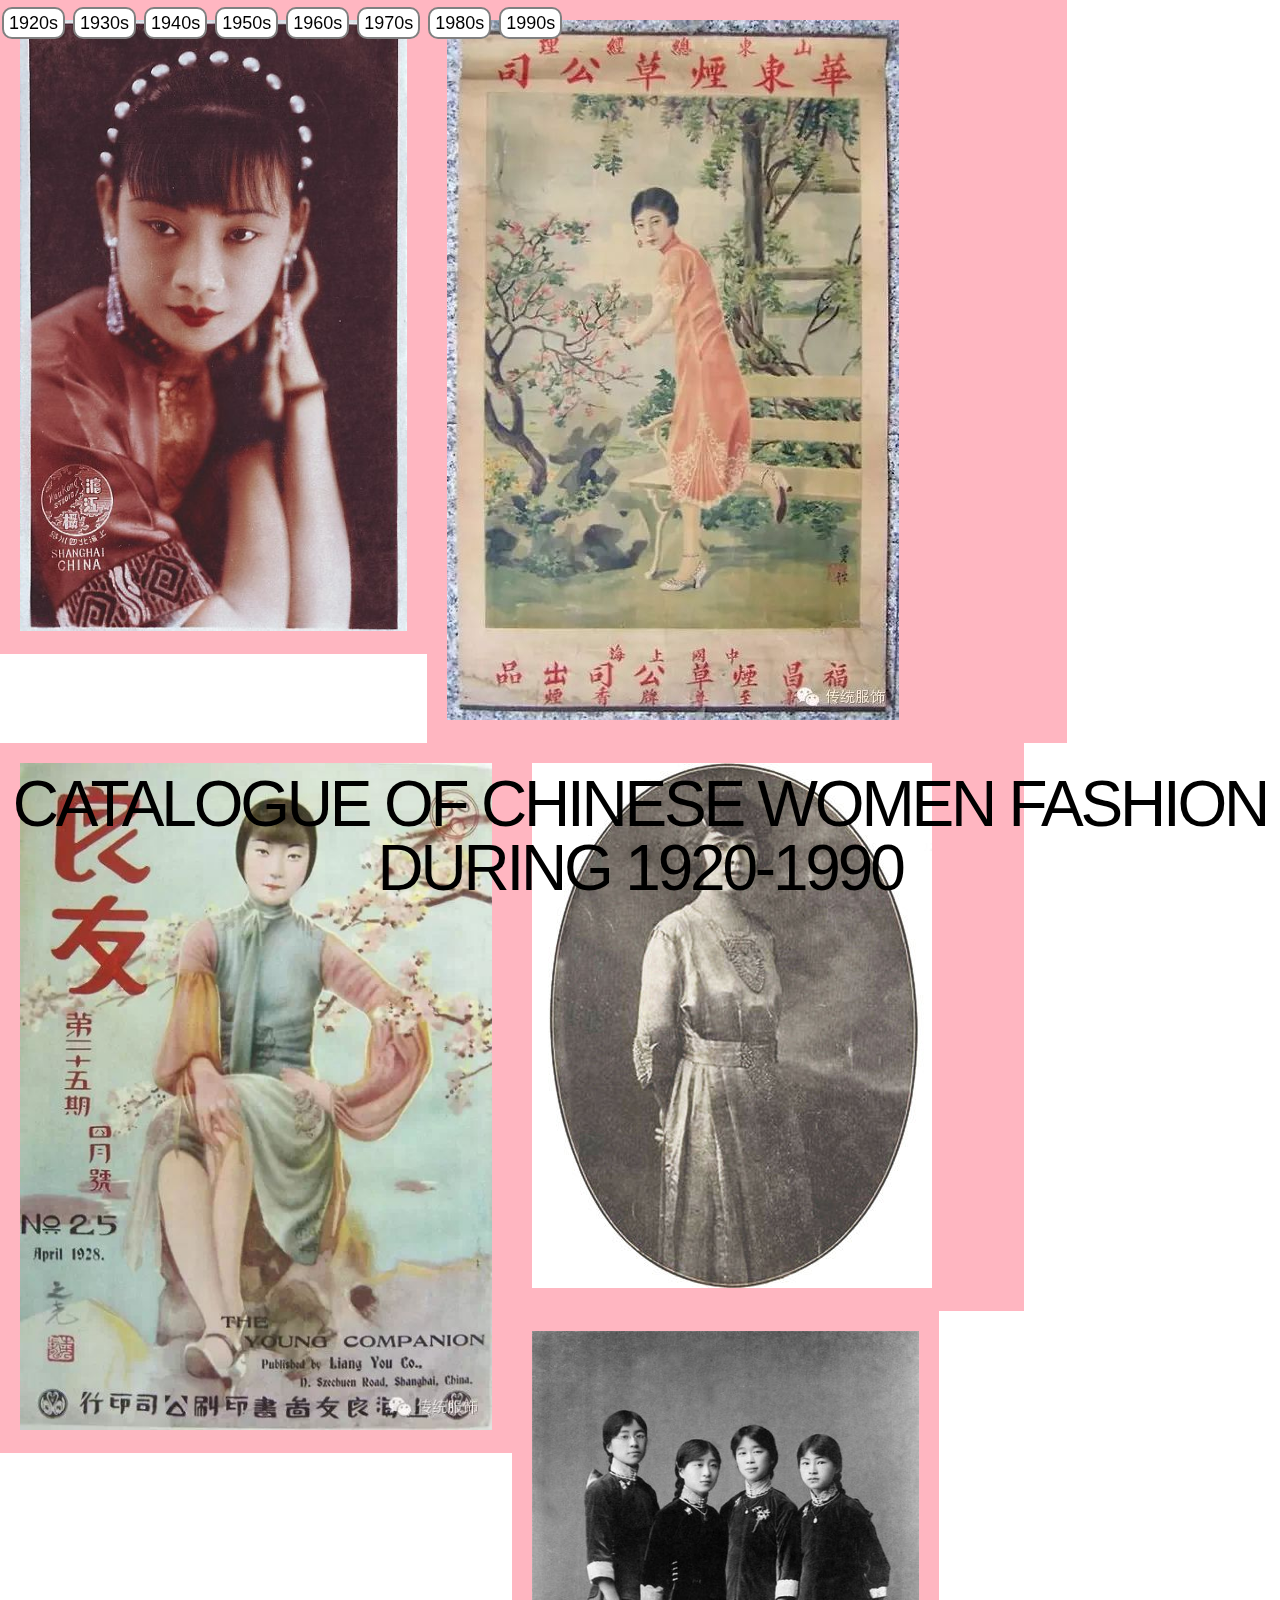
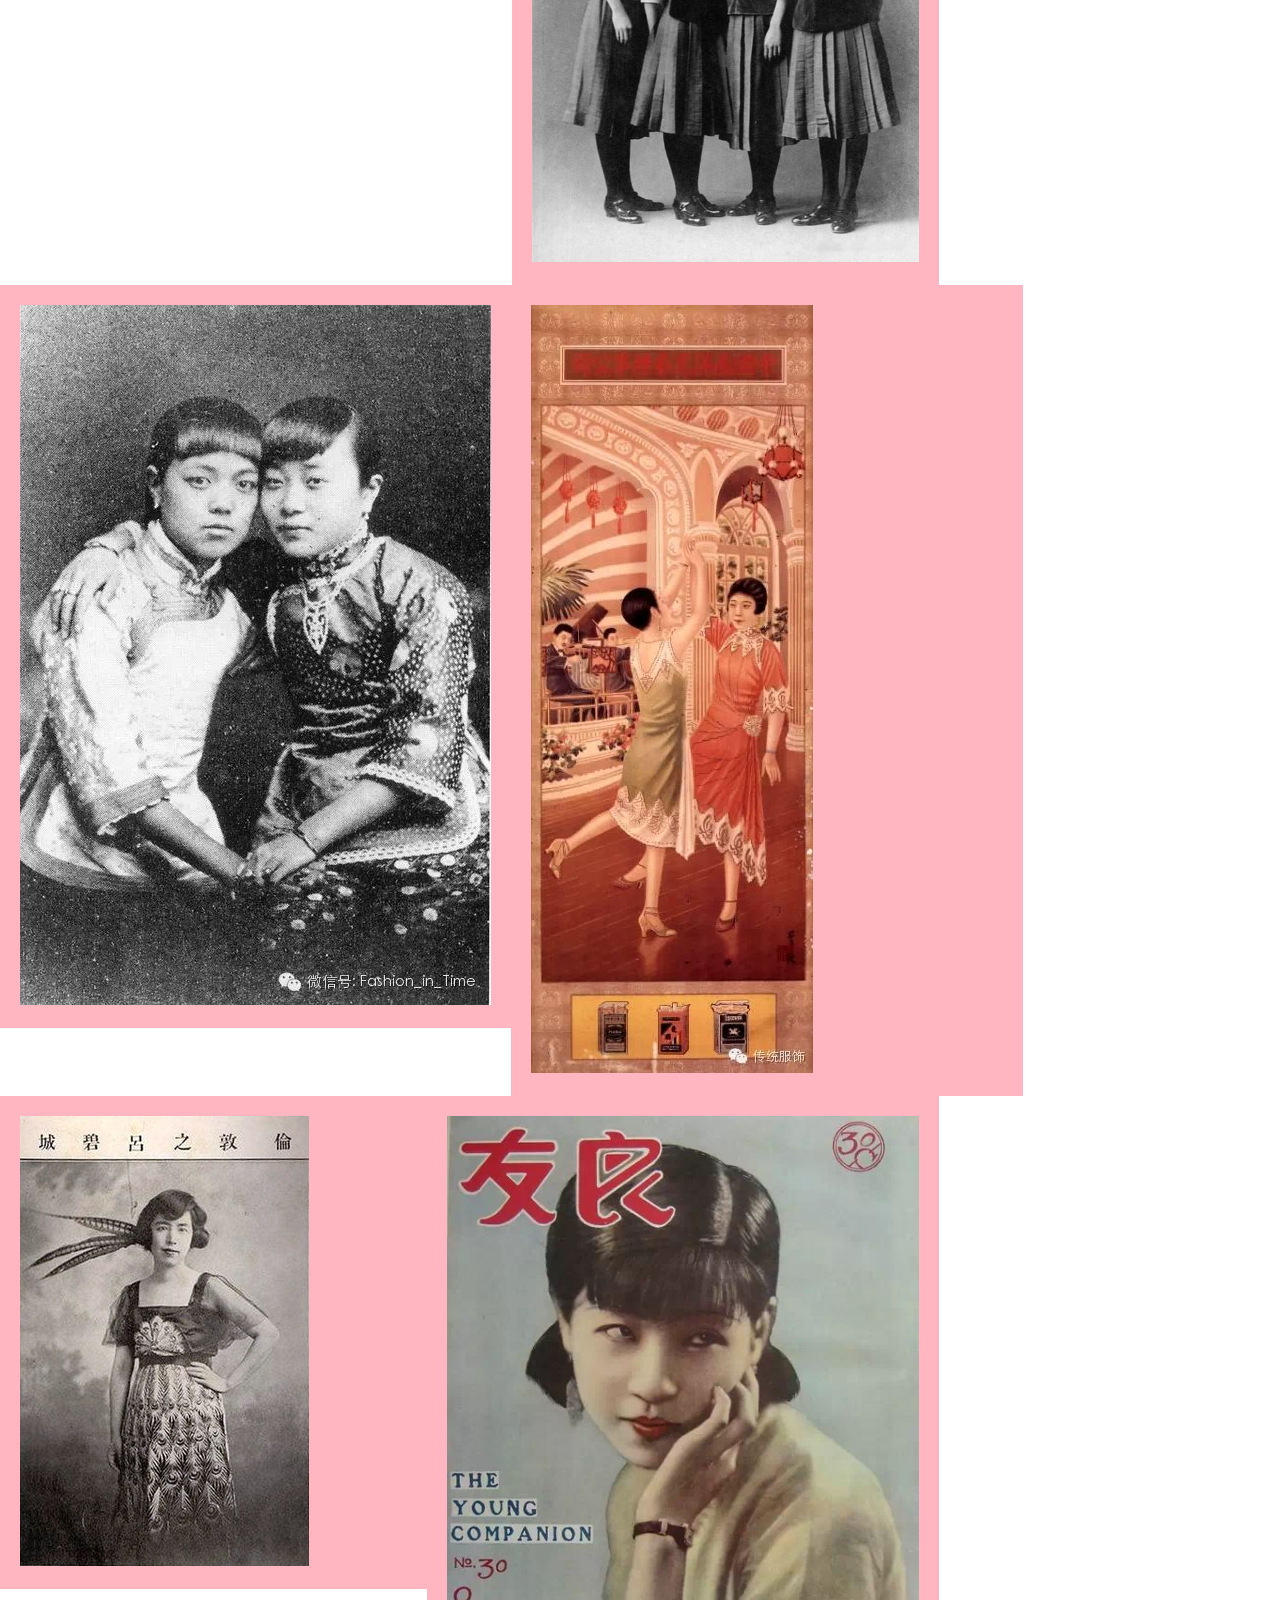
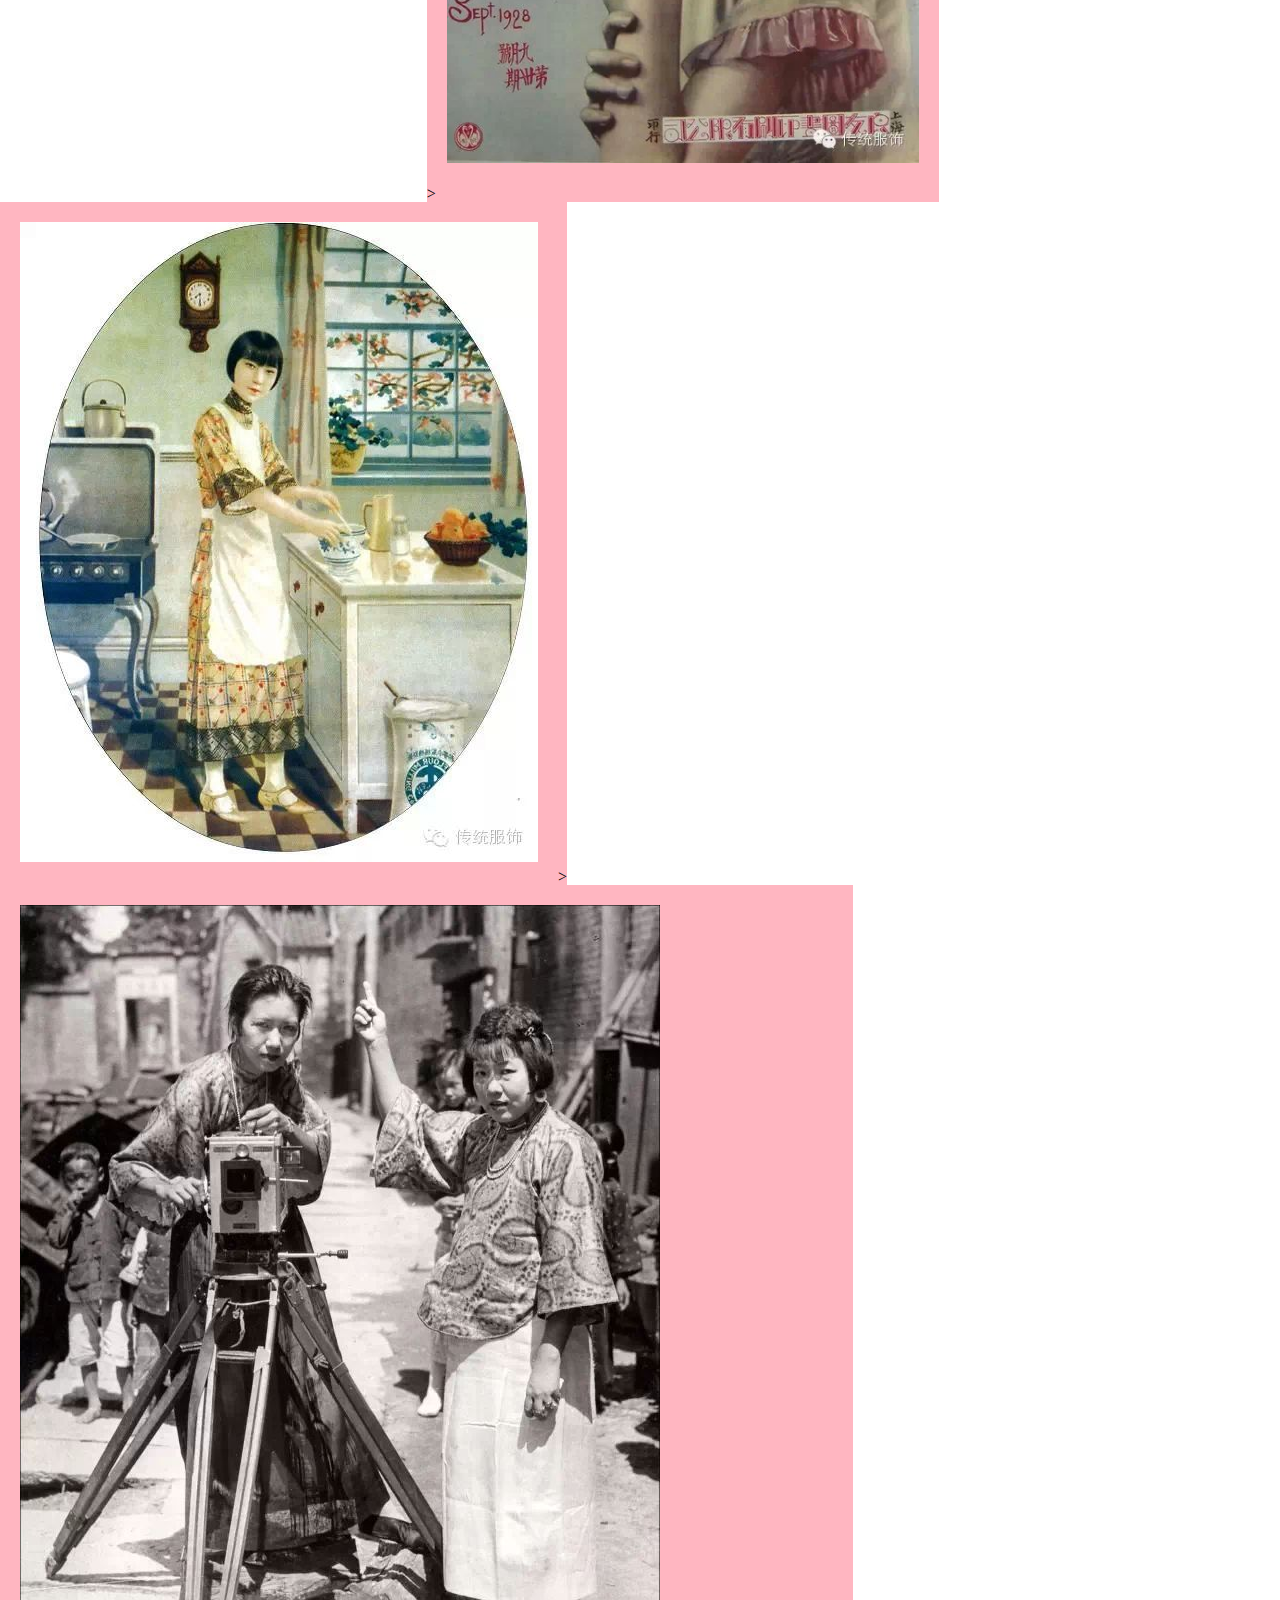
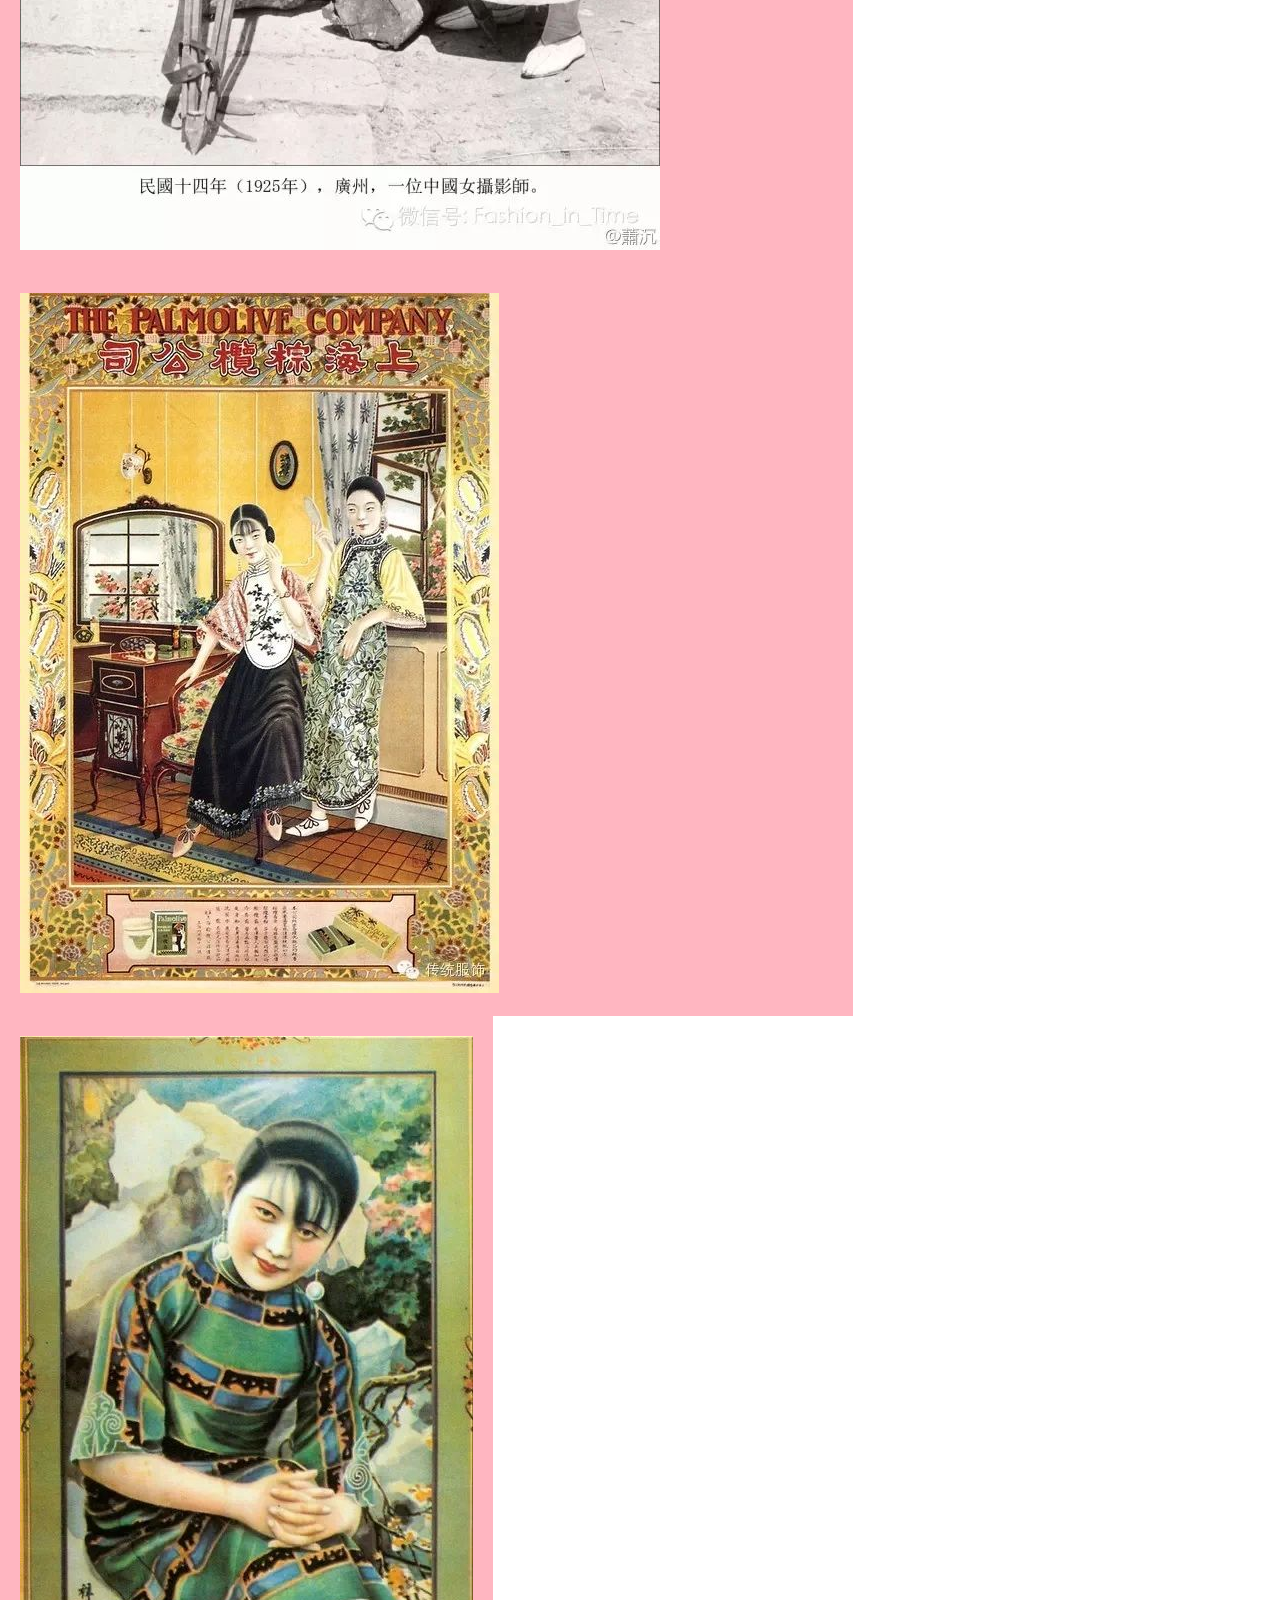
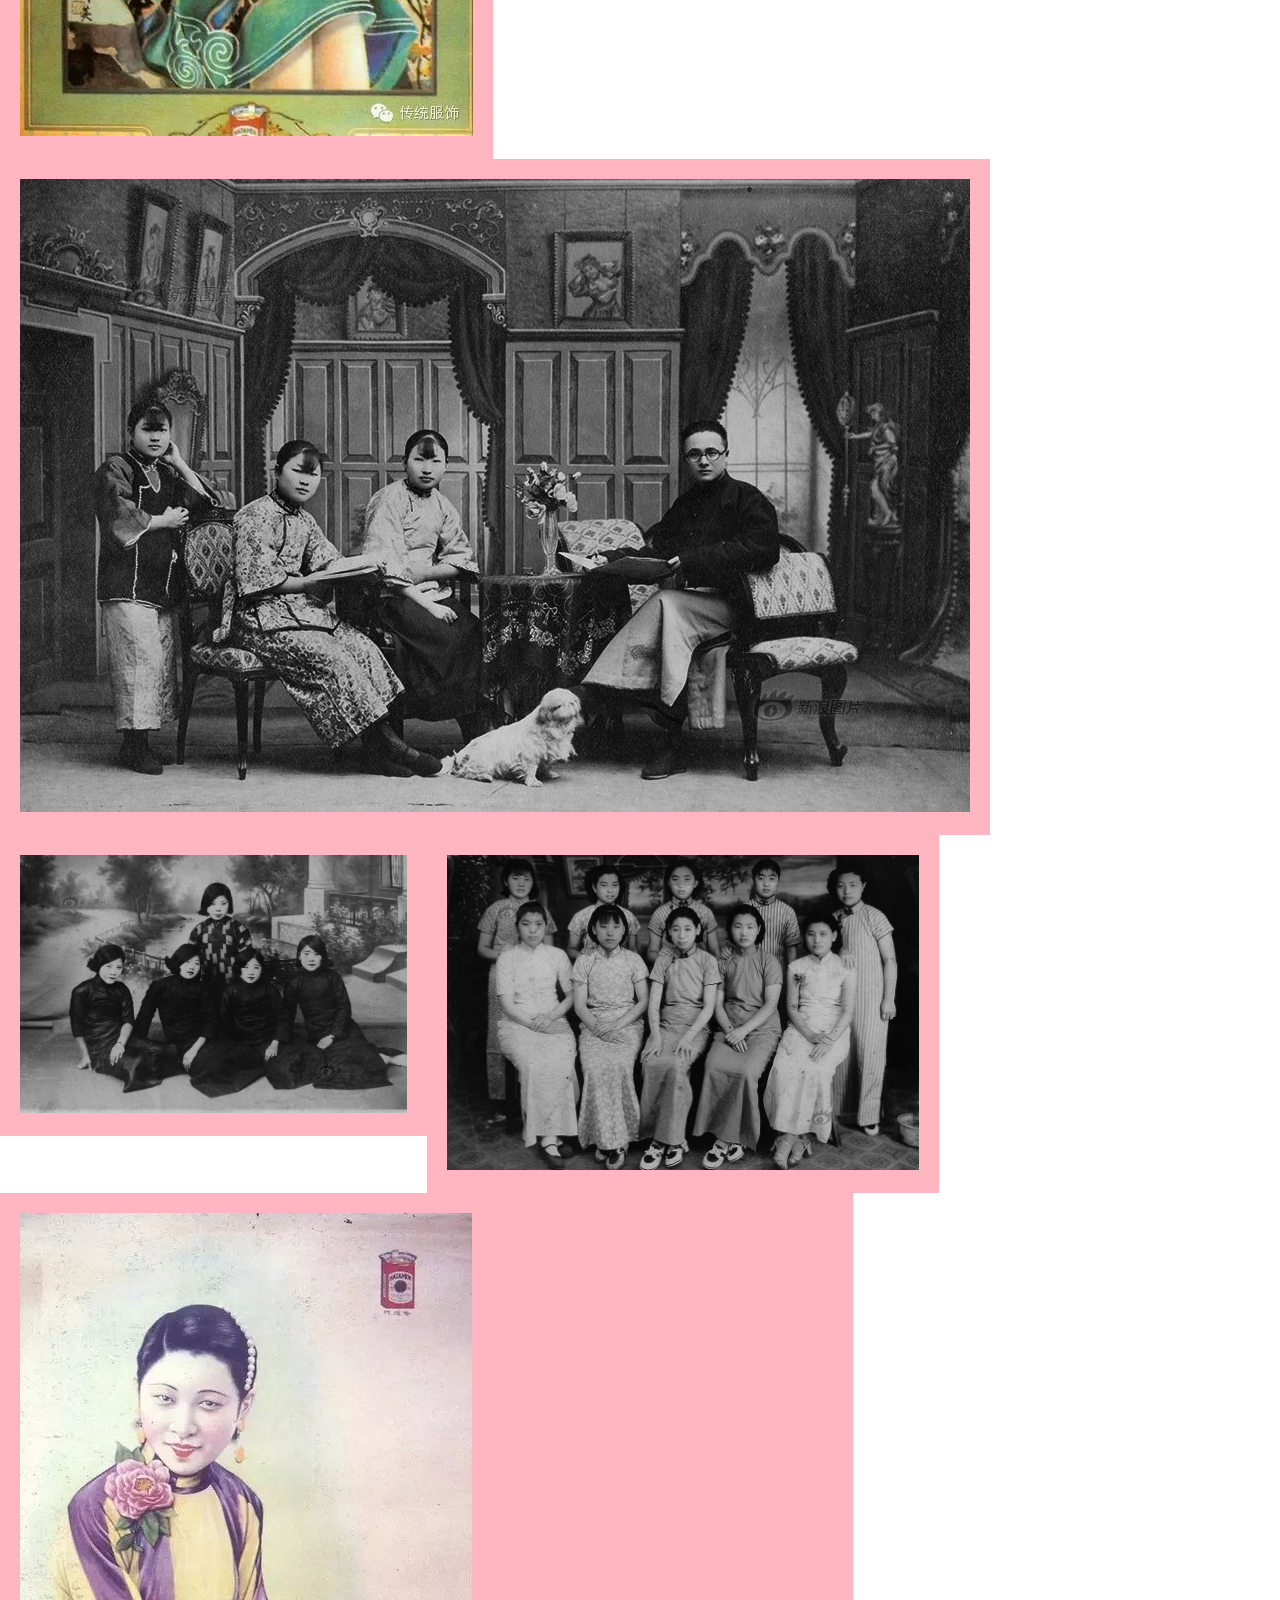
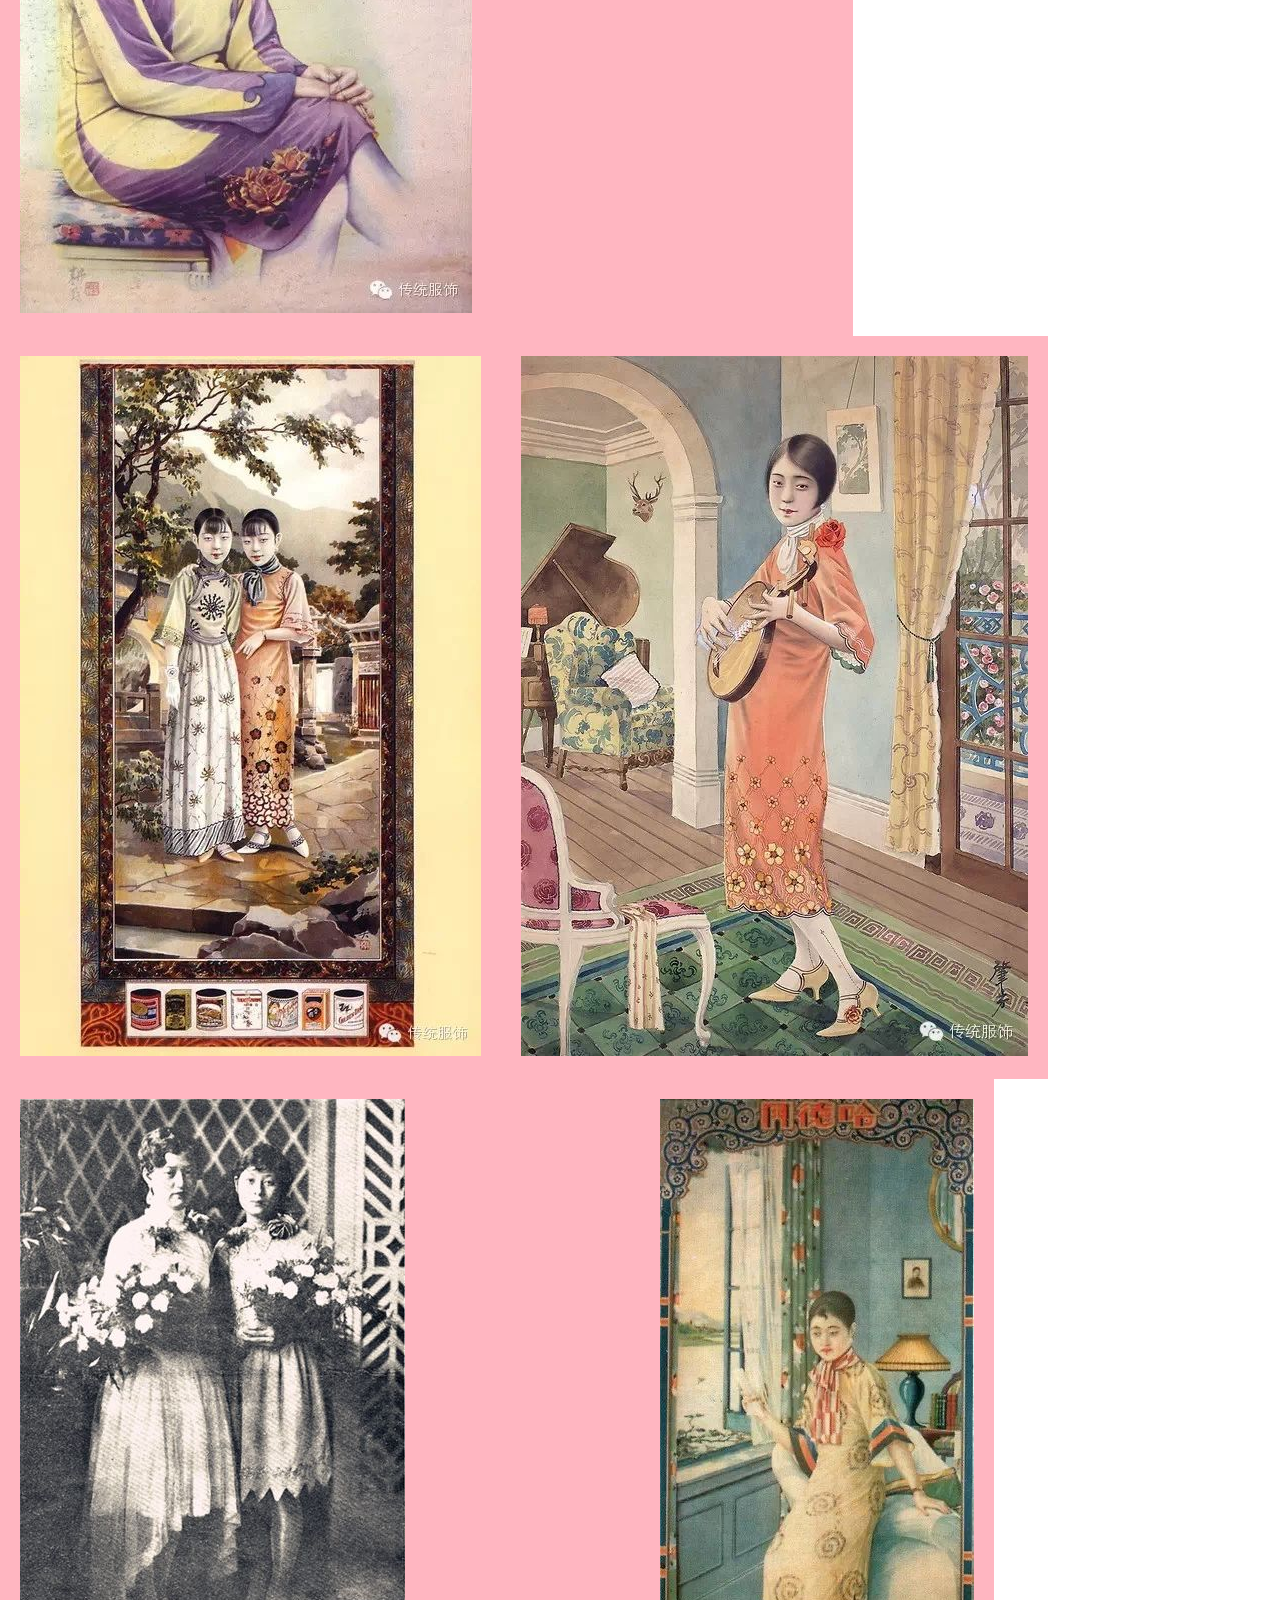
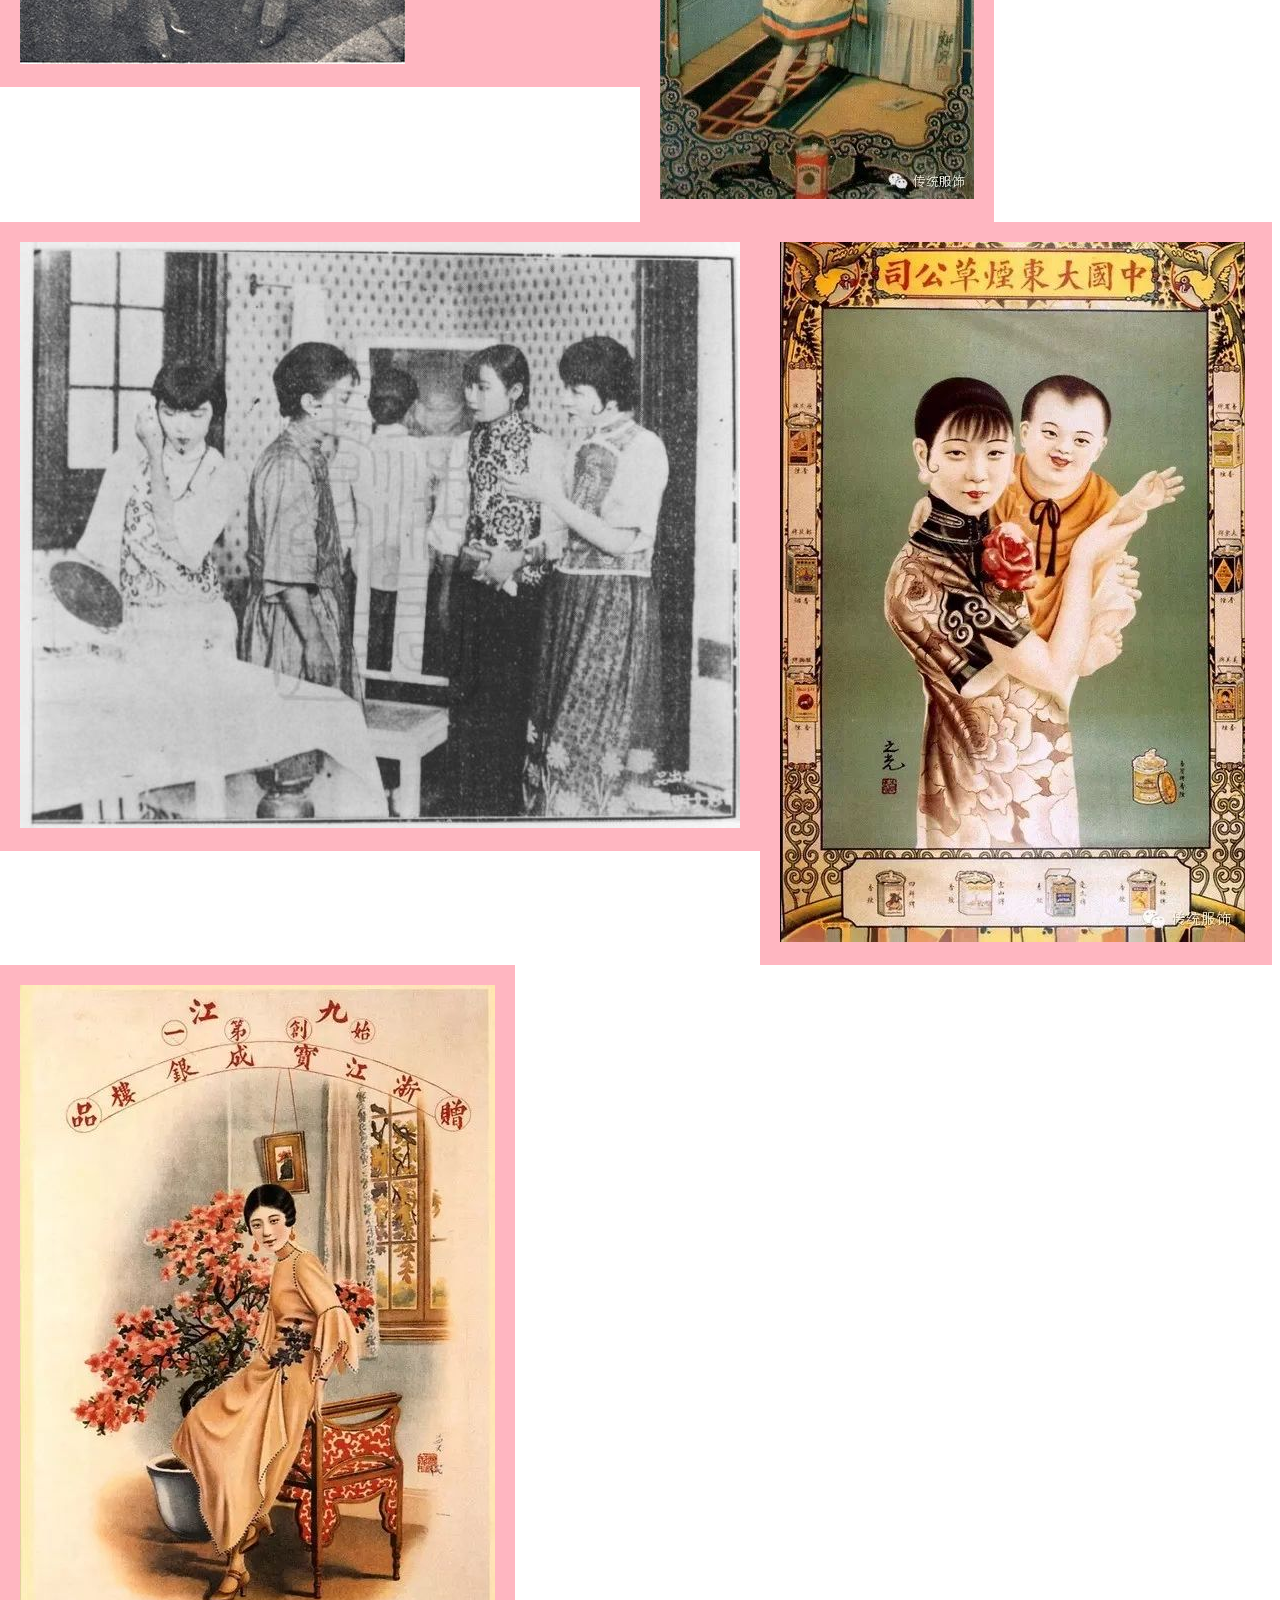
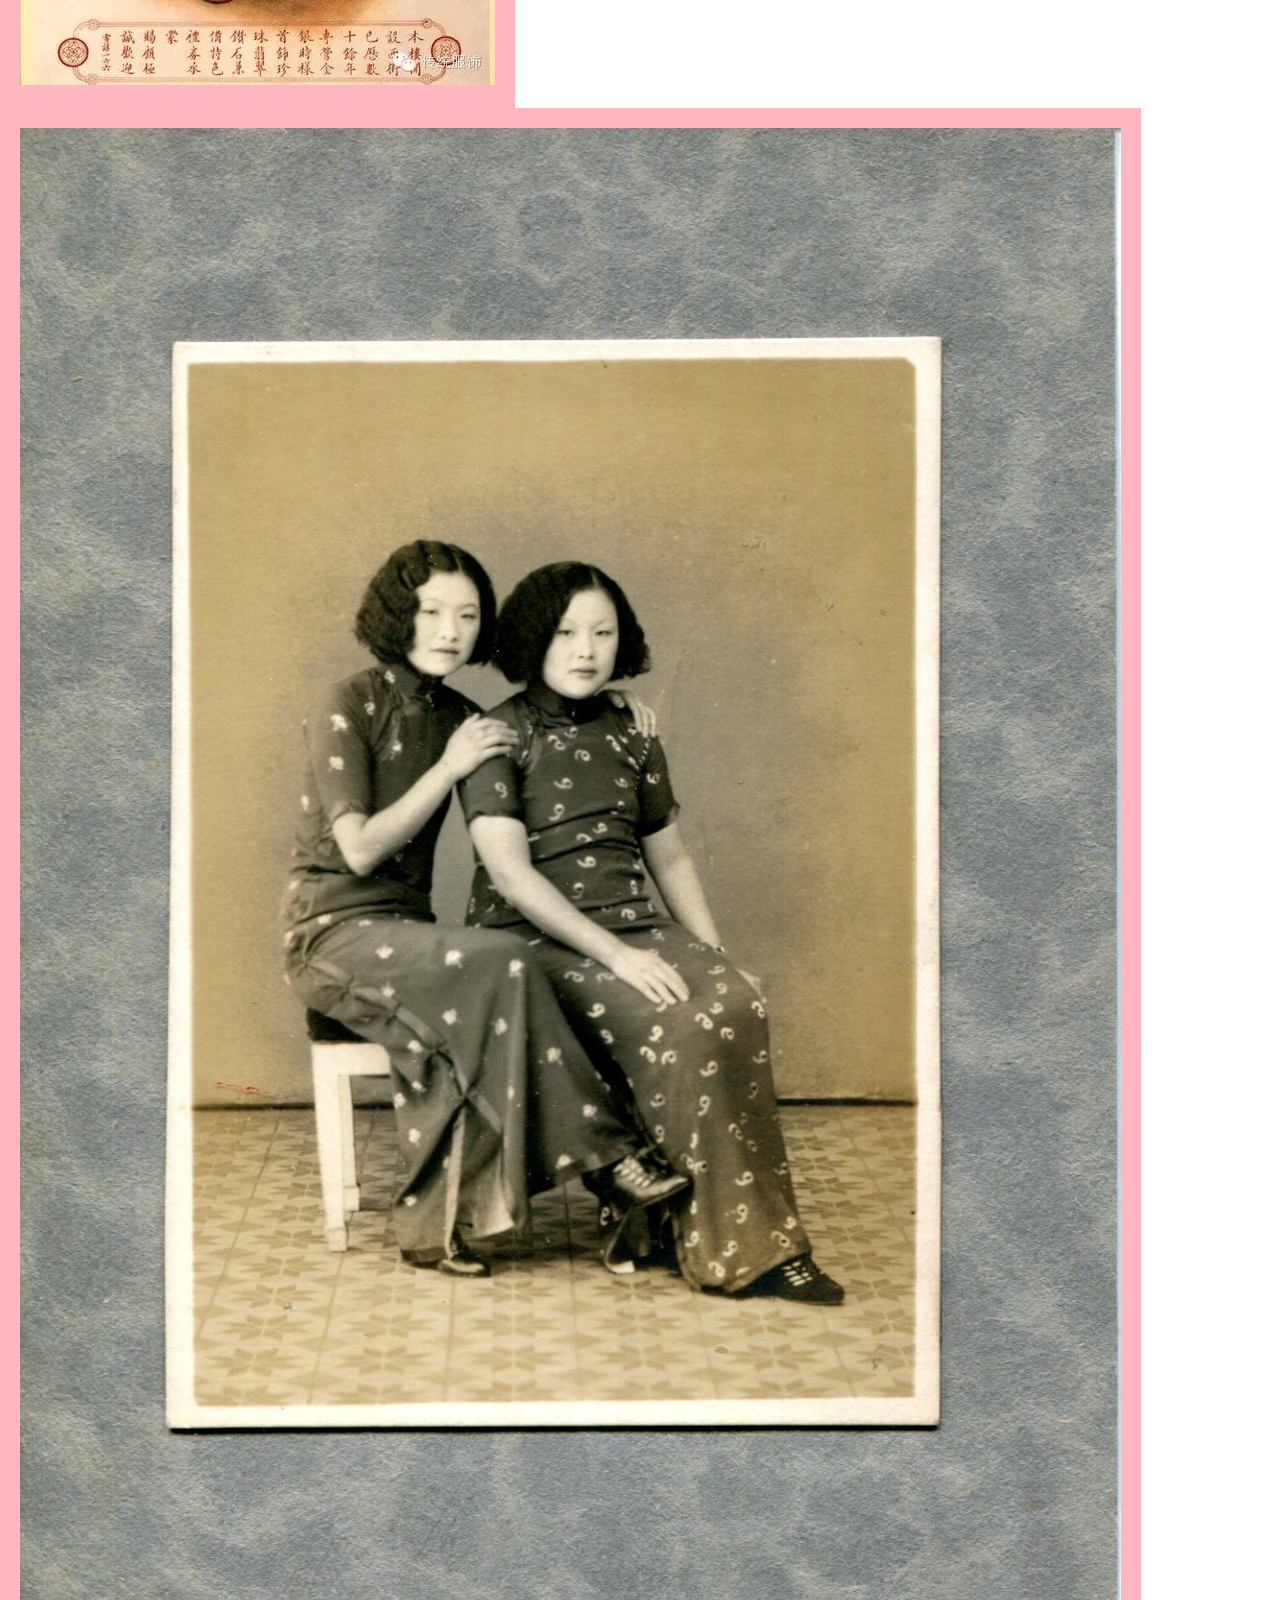
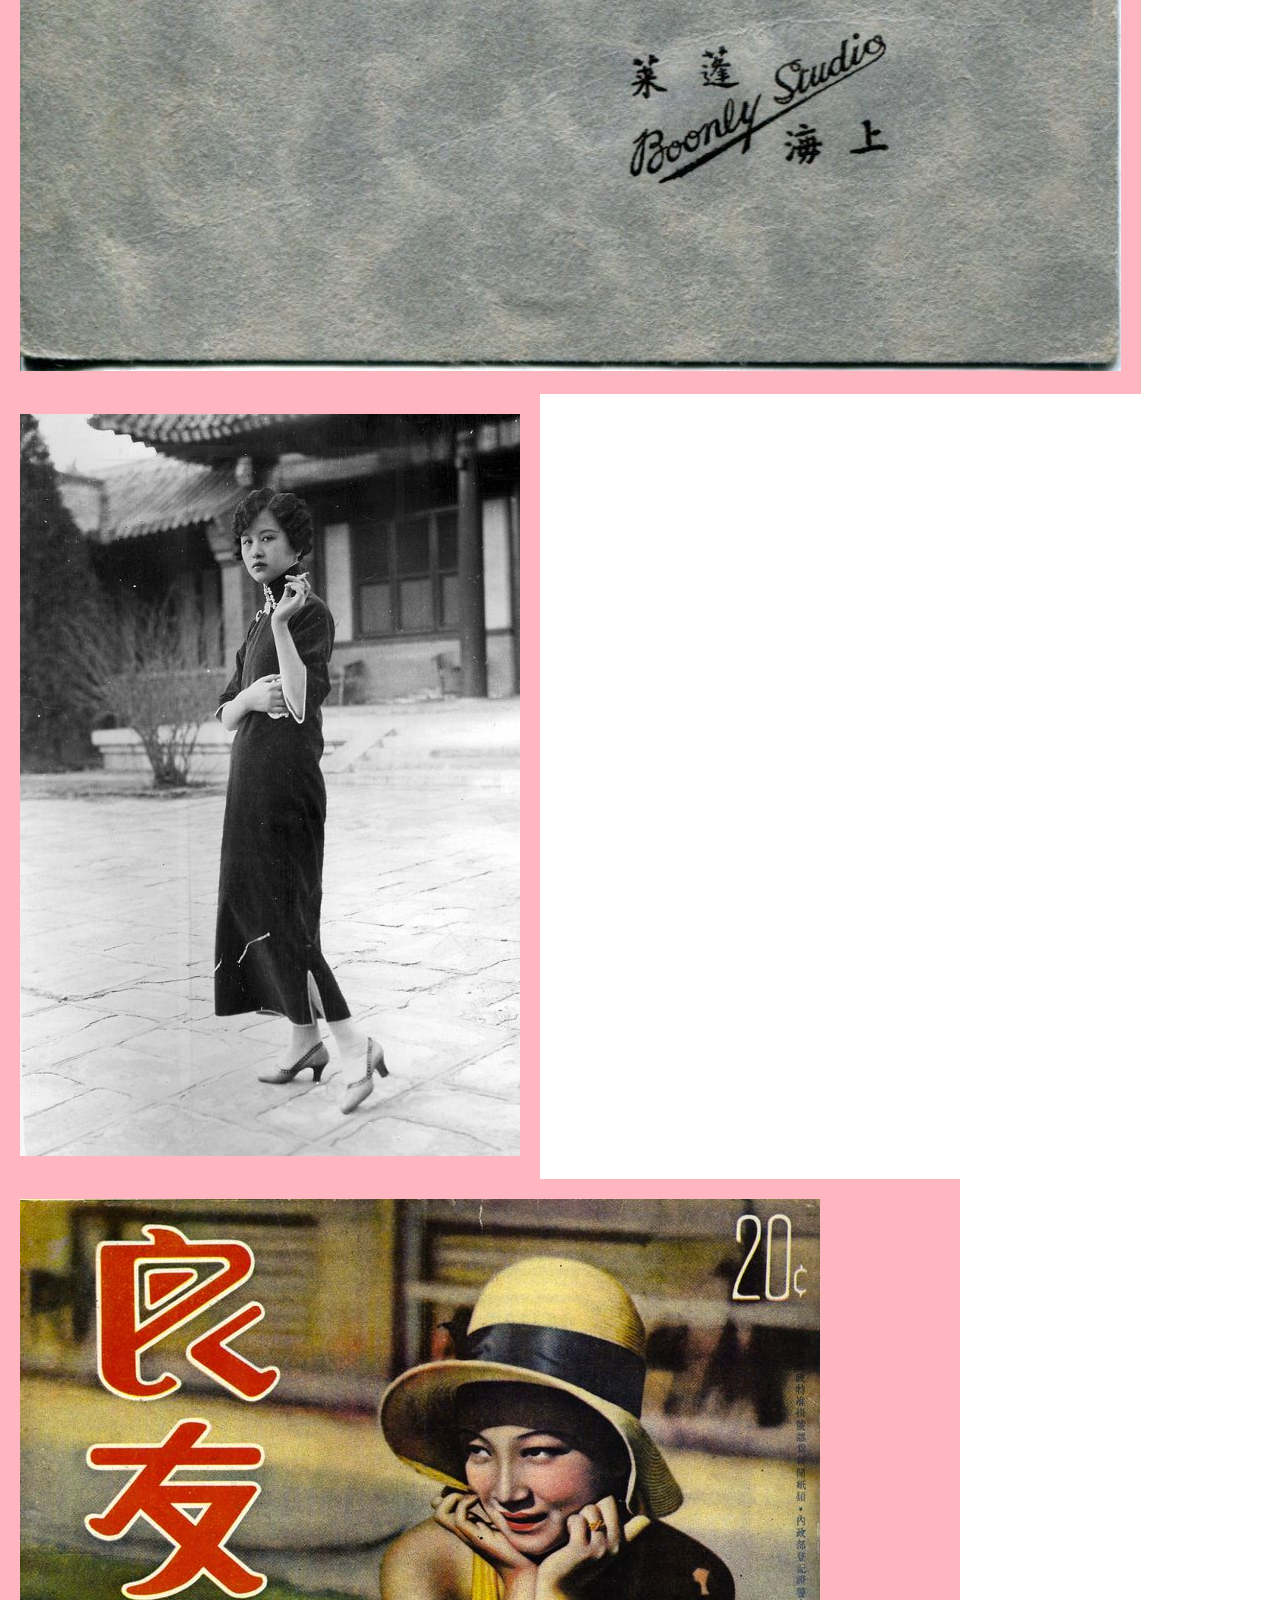
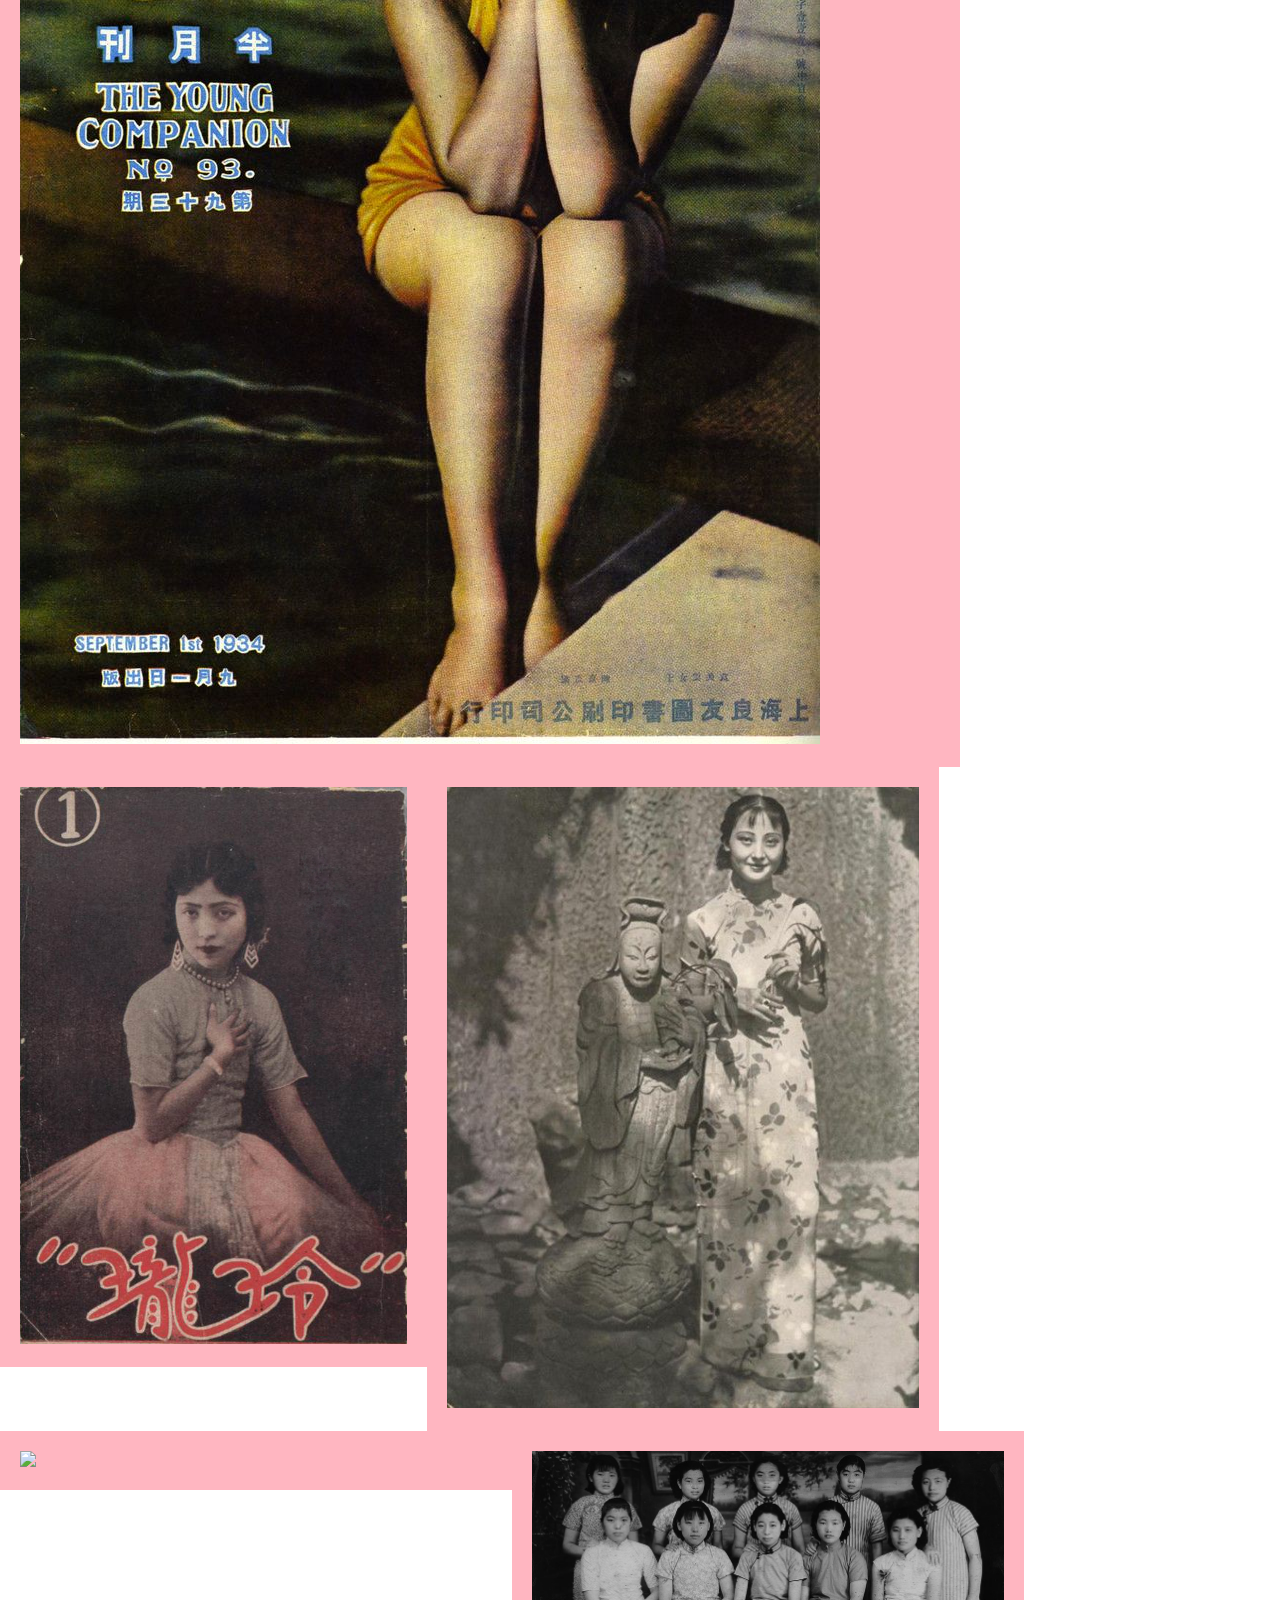
==== 7_Archive/index.html @ c1fa1e48 "upload" ====
<!DOCTYPE html>
<html>
  <head>
    <meta charset="utf-8">
    <title>Title</title>
    <link rel="stylesheet" href="assets/css/main.css">
    <link rel="stylesheet" href="assets/css/grid.css">
    <link rel="stylesheet" href="assets/css/reset.css">
    <script src="assets/js/jquery-3.2.0.min.js" charset="utf-8"></script>
    <script src="assets/js/main.js" charset="utf-8"></script>
  </head>
  <body>


    <!-- Start here -->

    <div class="header">
      CATALOGUE OF CHINESE WOMEN FASHION DURING 1920-1990
    </div>

  <!-- START OF NAVIGATION -->
  <div class="nav">
    <!-- EACH BUTTON IS A SPAN WRAPPED IN .button and b-TAG -->
   <span class="button b-y1920s">1920s</span>
   <span class="button b-y1930s">1930s</span>
   <span class="button b-1940s">1940s</span>
   <span class="button b-y1950s">1950s</span>
   <span class="button b-y1960s">1960s</span>
   <span class="button b-y1970s">1970s</span>
   <span class="button b-y1980s">1980s</span>
   <span class="button b-y1990s">1990s</span>
  </div>
  <!-- END OF NAVIGATION -->

  <!-- START OF MAIN ROW -->
    <div class="main row">
  <!-- EACH col col  IS WRAPPED IN .col item .col .col1ofWIDTH .tag from NAVIGATION -->
  <!-- IMAGES SHOULD POINT TO YOUR ASSETS/IMAGES -->

  <div class="col item col col1of3 y1920s">
    <img src="assets/images/1920_2.jpg">
  </div>

  <div class="col item col col1of2 y1920s">
      <img src="assets/images/1920_3.jpg"> <br>
  </div>

  <div class="col item col col2of5 ">
  <img src="assets/images/1920_4.jpg"> <br>
  </div>

  <div class="col item col col2of5 ">
    <img src="assets/images/1920_5.jpg">
  </div>

  <div class="col item col col1of3 building  brick grid window">
    <img src="assets/images/1920_6.jpg">
  </div>

  <div class="col item col  object plan photograh">
    <img src="assets/images/1920_7.jpg">
  </div>

  <div class="col item col col2of5">
    <img src="assets/images/1920_8.jpg">
  </div>

  <div class="col item col col1of3 photograph brick red blue  ">
    <img src="assets/images/1920_9.jpg">
  </div>

  <div class="col item col col2of5 window blue photograph  object yellow">
    <img src="assets/images/1920_10.jpg">>
  </div>

  <div class="col item col window  plan object">
    <img src="assets/images/1920_11.jpg">>
  </div>

  <div class="col item col red brick col2of3 brick photograph red yellow ">
    <img src="assets/images/1920_12.jpg">
  </div>

  <div class="col item col col2of3 circle photograph  object">
    <img src="assets/images/1920_13.jpg">
  </div>

  <div class="col item col window adverstiment object building">
    <img src="assets/images/1920_14.jpg">
  </div>

  <div class="col item col plan drawing building">
    <img src="assets/images/1920_15.jpg">
  </div>


  <div class="col item col col1of3 photograph circle object">
    <img src="assets/images/1920_16.jpg">
  </div>

  <div class="col item col col2of5 photograph circle blue ">
      <img src="assets/images/1920_17.jpg">
  </div>

  <div class="col item col col2of3 red plan object adverstiment ">
    <img src="assets/images/1920_18.jpg">
  </div>

  <div class="col item col plan photograph object">
      <img src="assets/images/1920_19.jpg">
  </div>

  <div class="col item col red circle red adverstiment">
   <img src="assets/images/1920_20.jpg">
  </div>

  <div class="col item col col1of2 red plan">
    <img src="assets/images/1920_21.jpg">
  </div>

  <div class="col item col col 2of3 brick object adverstiment ">
      <img src="assets/images/1920_22.jpg">
  </div>

  <div class="col item col adverstiment plan">
  <img src="assets/images/1920_23.jpg">
  </div>

  <div class="col item col col2of5 yellow adverstiment plan">
      <img src="assets/images/1920_24.jpg">
  </div>

  <div class="col item col  object">
    <img src="assets/images/1920_25.jpg">
  </div>

  <div class="col item col plan circle object">
    <img src="assets/images/1920_26.jpg">

  </div>

  <div class="col item col red object">
    <img src="assets/images/1920_27.jpg">
  </div>

  <div class="col item col col3of4 circle adverstiment">
    <img src="assets/images/1930_1.jpg">
  </div>

  <div class="col item col col1of3 circle blue adverstiment">
      <img src="assets/images/1930_2.jpg">
  </div>

  <div class="col item col col2of5 window adverstiment photograph">
      <img src="assets/images/1930_3.jpg">
  </div>

  <div class="col item col col2of5 red  photograph circle object ">
    <img src="assets/images/1930_4.jpg">
  </div>

  <div class="col item col col2of5 photograph brick yellow">
  <img src="assets/images/1930_5.jpg">
  </div>

  <div class="col item col col1of2 photograph object adverstiment">
    <img src="assets/images/1930_6.jpg">
  </div>

  <div class="col item col window adverstiment object building">
    <img src="assets/images/1930_7.jpg">
  </div>

  <div class="col item col col1of3 circle ">
    <img src="assets/images/1930_8.jpg">
  </div>

  <div class="col item col col1of2 object plan ">
    <img src="assets/images/1930_9.jpg">
  </div>

  <div class="col item col col2of5 brick yellow adverstiment">
    <img src="assets/images/1930_10.jpg">
  </div>

  <div class="col item col col1of3 blue circle adverstiment object">
    <img src="assets/images/1930_11.jpg">
  </div>

  <div class="col item col col1of3 building grid window drawing">
  <img src="assets/images/1930_12.jpg">
  </div>

  <div class="col item col brick">
  <img src="assets/images/1930_13.jpg">
  </div>

  <div class="col item col col1of2 circle ">
    <img src="assets/images/1930_14.jpg">
  </div>

  <div class="col item col col2of5 circle object ">
    <img src="assets/images/1930_15.jpg">
  </div>

  <div class="col item col col2of5 plan  adverstiment object">
  <img src="assets/images/1930_16.jpg">
  </div>

  <div class="col item col col1of2 object yellow">
    <img src="assets/images/1930_17.jpg">
  </div>

  <div class="col item col adverstiment object circle">
    <img src="assets/images/1940_1.jpg">
  </div>

  <div class="col item col brick object">
  <img src="assets/images/1940_2.jpg">
  </div>

  <div class="col item col col1of3 circle blue object adverstiment photograph">
    <img src="assets/images/1940_3.jpg">
  </div>

  <div class="col item col col3of4 photograph brick">
  <img src="assets/images/1940_4.jpg">
  </div>

  <div class="col item col circle blue drawing">
  <img src="assets/images/1950_1.jpg">
  </div>

  <div class="col item col circle drawing">
  <img src="assets/images/1950_2.jpg">
  </div>

  <div class="col item col brick  adverstiment object">
  <img src="assets/images/1950_3.jpg">
  </div>

  <div class="col item col col1of3 brick window building grid">
  <img src="assets/images/1950_4.jpg">
  </div>

  <div class="col item col col1of2 plan drawing">
  <img src="assets/images/1950_5.jpg">
  </div>

  <div class="col item col building grid window drawing">
  <img src="assets/images/1950_6.jpg">
  </div>

  <div class="col item col col3of4 building grid window drawing">
  <img src="assets/images/1950_7.jpg">
  </div>

  <div class="col item col building grid window drawing">
  <img src="assets/images/1950_8.jpg">
  </div>

  <div class="col item col circle object yellow adverstiment photograph">
  <img src="assets/images/1950_9.jpg">
  </div>

  <div class="col item col window adverstiment object building">
  <img src="assets/images/1950_10.jpg">
  </div>

  <div class="col item col col2of5 object adverstiment yellow">
  <img src="assets/images/1950_11.jpg">
  </div>


  <div class="col item col col1of2 window photograph adverstiment circle">
  <img src="assets/images/1960_1.jpg">
  </div>


  <div class="col item col col1of3 circle building plan window">
   <img src="assets/images/1960_2.jpg">
  </div>

  <div class="col item col col2of5 circle object ">
    <img src="assets/images/1960_3.jpg">
  </div>

  <div class="col item col col2of5 plan  adverstiment object">
  <img src="assets/images/1960_4.jpg">
  </div>

  <div class="col item col col1of2 object yellow">
    <img src="assets/images/1960_5.jpg">
  </div>

  <div class="col item col adverstiment object circle">
    <img src="assets/images/1960_6.jpg">
  </div>

  <div class="col item col brick object">
  <img src="assets/images/1960_7.jpg">
  </div>

  <div class="col item col col1of3 circle blue object adverstiment photograph">
    <img src="assets/images/1960_8.jpg">
  </div>

  <div class="col item col col3of4 photograph brick">
  <img src="assets/images/1960_9.jpg">
  </div>

  <div class="col item col circle blue drawing">
  <img src="assets/images/1960_10.jpg">
  </div>

  <div class="col item col circle drawing">
  <img src="assets/images/1960_11.jpg">
  </div>

  <div class="col item col brick  adverstiment object">
  <img src="assets/images/1960_12.jpg">
  </div>

  <div class="col item col col1of3 brick window building grid">
  <img src="assets/images/1960_13.jpg">
  </div>

  <div class="col item col col1of2 plan drawing">
  <img src="assets/images/1960_14.jpg">
  </div>

  <div class="col item col building grid window drawing">
  <img src="assets/images/1970_1.jpg">
  </div>

  <div class="col item col col3of4 building grid window drawing">
  <img src="assets/images/1970_2.jpg">
  </div>

  <div class="col item col building grid window drawing">
  <img src="assets/images/1970_3.jpg">
  </div>

  <div class="col item col circle object yellow adverstiment photograph">
  <img src="assets/images/1970_4.jpg">
  </div>

  <div class="col item col window adverstiment object building">
  <img src="assets/images/1970_5.jpg">
  </div>

  <div class="col item col col2of5 object adverstiment yellow">
  <img src="assets/images/1970_6.jpg">
  </div>

  <div class="col item col col1of2 window photograph adverstiment circle">
  <img src="assets/images/1970_7.jpg">
  </div>


  <div class="col item col col1of3 circle building plan window">
   <img src="assets/images/1970_8.jpg">
  </div>

  <div class="col item col col1of3 circle building plan window">
   <img src="assets/images/1970_9.jpg">
  </div>

  <div class="col item col window adverstiment object building">
  <img src="assets/images/1970_10.jpg">
  </div>

  <div class="col item col col2of5 object adverstiment yellow">
  <img src="assets/images/1980_1.jpg">
  </div>

  <div class="col item col col1of2 window photograph adverstiment circle">
  <img src="assets/images/1980_2.jpg">
  </div>


  <div class="col item col col1of3 circle building plan window">
   <img src="assets/images/1980_3.jpg">
  </div>

  <div class="col item col col1of3 circle building plan window">
   <img src="assets/images/1980_4.jpg">
  </div>

  <div class="col item col col1of3 circle building plan window">
   <img src="assets/images/1980_5.jpg">
  </div>

  <div class="col item col col1of3 circle building plan window">
   <img src="assets/images/1980_6.jpg">
  </div>

  <div class="col item col col1of3 circle building plan window">
   <img src="assets/images/1980_7.jpg">
  </div>

  <div class="col item col col1of3 circle building plan window">
   <img src="assets/images/1980_8.jpg">
  </div>

  <div class="col item col col1of3 circle building plan window">
   <img src="assets/images/1980_9.jpg">
  </div>

  <div class="col item col col1of3 circle building plan window">
   <img src="assets/images/1980_10.jpg">

   <div class="col item col col2of5 object adverstiment yellow">
   <img src="assets/images/1980_11.jpg">
   </div>

   <div class="col item col col1of2 window photograph adverstiment circle">
   <img src="assets/images/1980_12.jpg">
   </div>


   <div class="col item col col1of3 circle building plan window">
    <img src="assets/images/1980_13.jpg">
   </div>

   <div class="col item col col1of3 circle building plan window">
    <img src="assets/images/1980_14.jpg">
   </div>

   <div class="col item col col1of3 circle building plan window">
    <img src="assets/images/1980_15.jpg">
   </div>

   <div class="col item col col1of3 circle building plan window">
    <img src="assets/images/1980_16.jpg">
   </div>

   <div class="col item col col1of3 circle building plan window">
    <img src="assets/images/1980_17.jpg">
   </div>

   <div class="col item col col1of3 circle building plan window">
    <img src="assets/images/1980_18.jpg">
   </div>

   <div class="col item col col1of3 circle building plan window">
    <img src="assets/images/1980_19.jpg">
   </div>

   <div class="col item col col1of3 circle building plan window">
    <img src="assets/images/1980_20.jpg">
  </div>

  <div class="col item col col2of5 object adverstiment yellow">
  <img src="assets/images/1990_1.jpg">
  </div>

  <div class="col item col col1of2 window photograph adverstiment circle">
  <img src="assets/images/1990_2.jpg">
  </div>


  <div class="col item col col1of3 circle building plan window">
   <img src="assets/images/1990_3.jpg">
  </div>

  <div class="col item col col1of3 circle building plan window">
   <img src="assets/images/1990_4.jpg">
  </div>

  <div class="col item col col1of3 circle building plan window">
   <img src="assets/images/1990_5.jpg">
  </div>

  <div class="col item col col1of3 circle building plan window">
   <img src="assets/images/1990_6.jpg">
  </div>

  <div class="col item col col1of3 circle building plan window">
   <img src="assets/images/1990_7.jpg">
  </div>

  <div class="col item col col1of3 circle building plan window">
   <img src="assets/images/1990_8.jpg">
  </div>

  <div class="col item col col1of3 circle building plan window">
   <img src="assets/images/1990_9.jpg">
  </div>

  <div class="col item col col1of3 circle building plan window">
   <img src="assets/images/1990_10.jpg">

  <!-- END OF MAIN ROW -->
  </div>


  </body>
</html>
---- 7_Archive/assets/css/main.css ----
body {
background-color: #fff;
}

/* MY HEADER FONT AND STYLE */

.header {
  position: fixed;
  bottom:0px;
  text-align: center;
  font-size: 5vw;
  text-transform: uppercase;
  font-family: helvetica, arial;
  letter-spacing: -0.05em;
  width:100%;
  text-align: center;
  z-index: 2;
}
/* MY NAVIGATION FONT AND STYLE */

.nav {
width:100%;
position: fixed;
top:0px;
left:0px;
z-index:2;
padding-top: 5px;
}

/* MY BUTTON FONT AND STYLE */

.button {
font-family:arial;
border:2px solid gray;
border-radius: 10px;
padding:5px;
display: inline-block;
margin: 2px;
font-size: 18px;
background-color: #fff;
cursor: pointer;
}

.item img{
  padding: 20px;
  max-width: 100%;

}

.item {
  background-color: lightpink;
}

.SHOW {
  display: block;
}

.hide{
  display: none;
}
---- 7_Archive/assets/css/grid.css ----
/*
-----------------------------------------------
FluidGrids CSS - Grids
----------------------------------------------- */
/* Based on Nicole Sullivan's OOCSS:
http://github.com/stubbornella/oocss/blob/8e6c6e7c7543bc76ea4f870a8ca25d27ac857d32/css/grids.css
*/

/* Page Divisions and Margins
----------------------------------------------- */
.row {overflow:hidden;}
.col {float:left;}
.pd {padding:0 18px;}


/* Column Widths
----------------------------------------------- */
.col1of1 {float:none;}

.col1of2 {width:50%;}

.col1of3 {width:33.33333%;}
.col2of3 {width:66.66666%;}

.col1of4 {width:25%;}
.col3of4 {width:75%;}

.col1of5 {width:20%;}
.col2of5 {width:40%;}
.col3of5 {width:60%;}
.col4of5 {width:80%;}

.col1of6 {width:16.66666%;}
.col5of6 {width:83.33333%;}

.col1of7 {width:14.285714285%;}
.col2of7 {width:28.571428571%;}
.col3of7 {width:42.857142857%;}
.col4of7 {width:57.142857142%;}
.col5of7 {width:71.428571428%;}
.col6of7 {width:85.714285714%;}

.col1of8 {width:12.5%;}
.col3of8 {width:37.5%;}
.col5of8 {width:62.5%;}
.col7of8 {width:87.5%;}

.col1of9 {width:11.111111111%;}
.col2of9 {width:22.222222222%;}
.col3of9 {width:33.333333333%;}
.col4of9 {width:44.444444444%;}
.col5of9 {width:55.555555555%;}
.col6of9 {width:66.666666666%;}
.col7of9 {width:77.777777777%;}
.col8of9 {width:88.888888888%;}

.col1of10 {width:10%;}
.col3of10 {width:30%;}
.col7of10 {width:70%;}
.col9of10 {width:90%;}

.col1of12 {width:8.333333333%;}
.col5of12 {width:41.666666666%;}
.col7of12 {width:58.333333333%;}
.col11of12 {width:91.666666666%;}

.col1of16 {width:6.25%;}
.col3of16 {width:18.75%;}
.col5of16 {width:31.25%;}
.col7of16 {width:43.75%;}
.col9of16 {width:56.25%;}
.col11of16 {width:68.75%;}
.col13of16 {width:81.25%;}
.col15of16 {width:93.75%;}
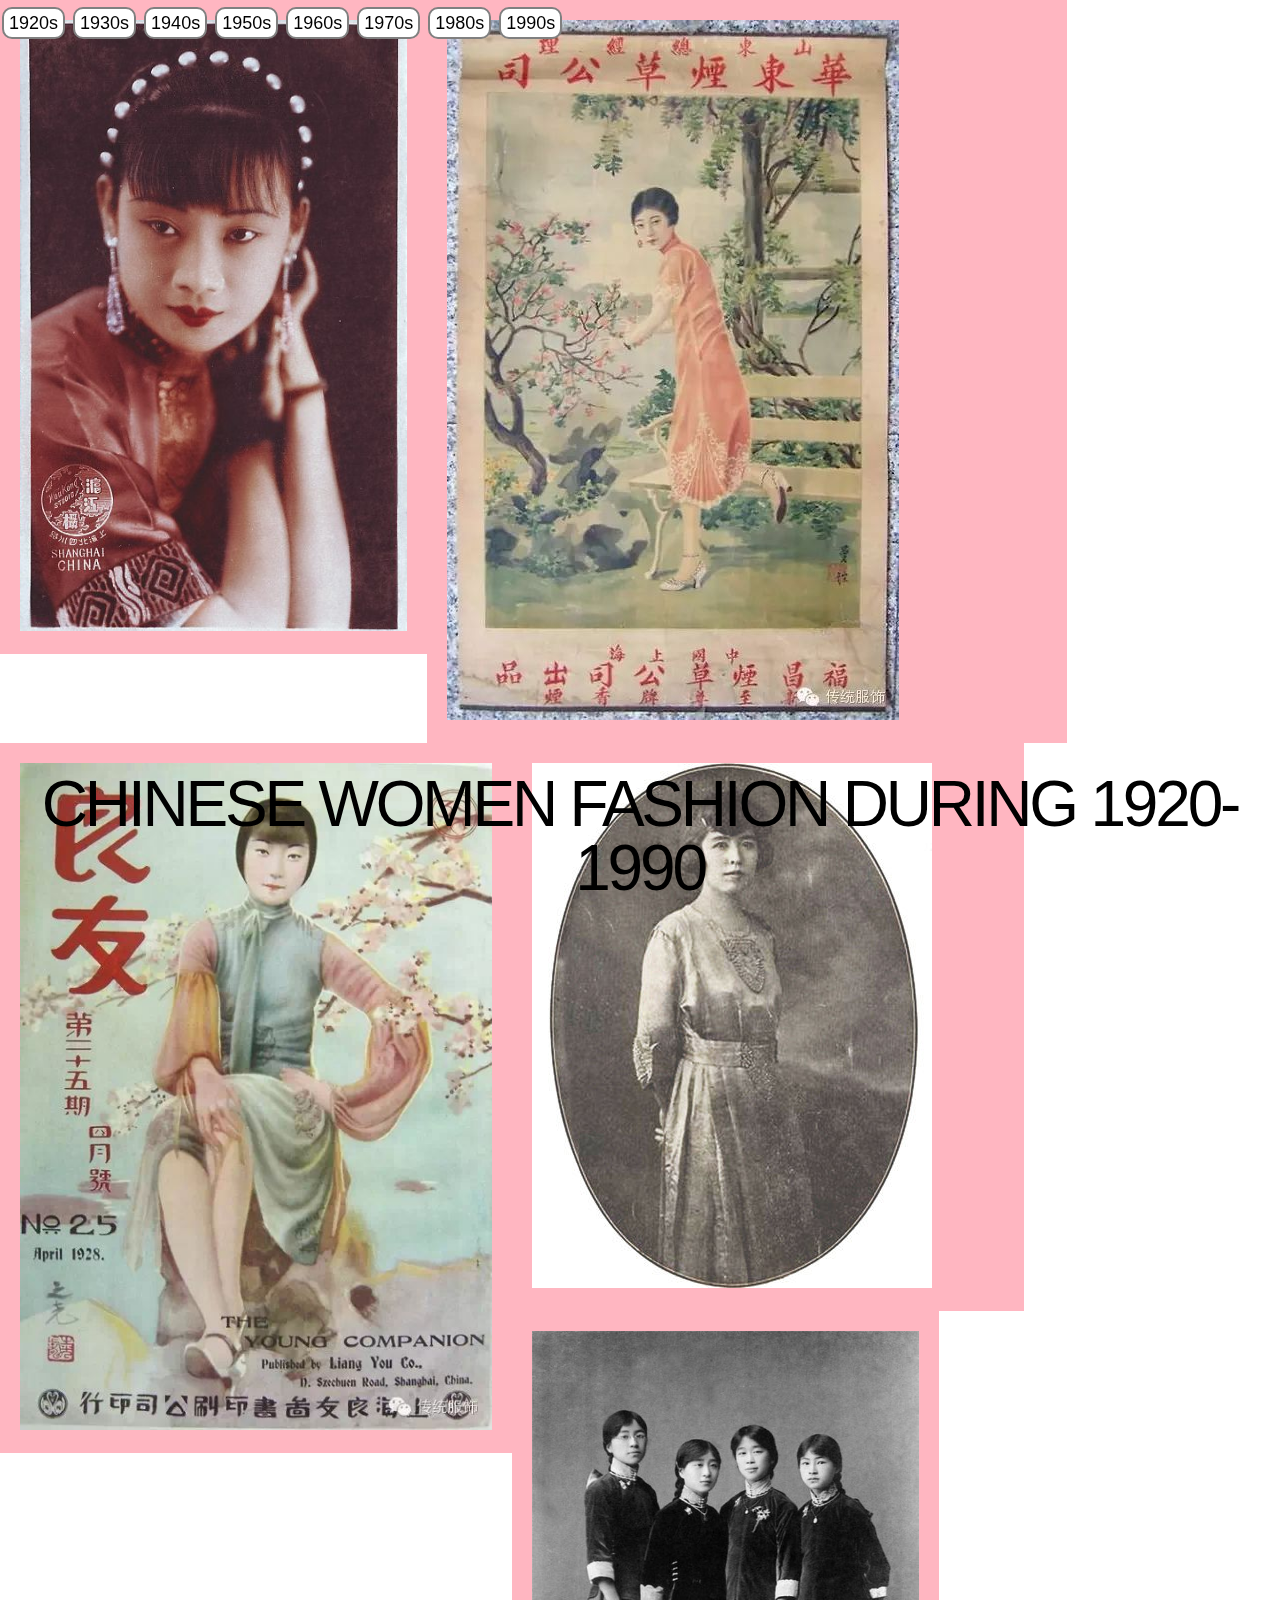
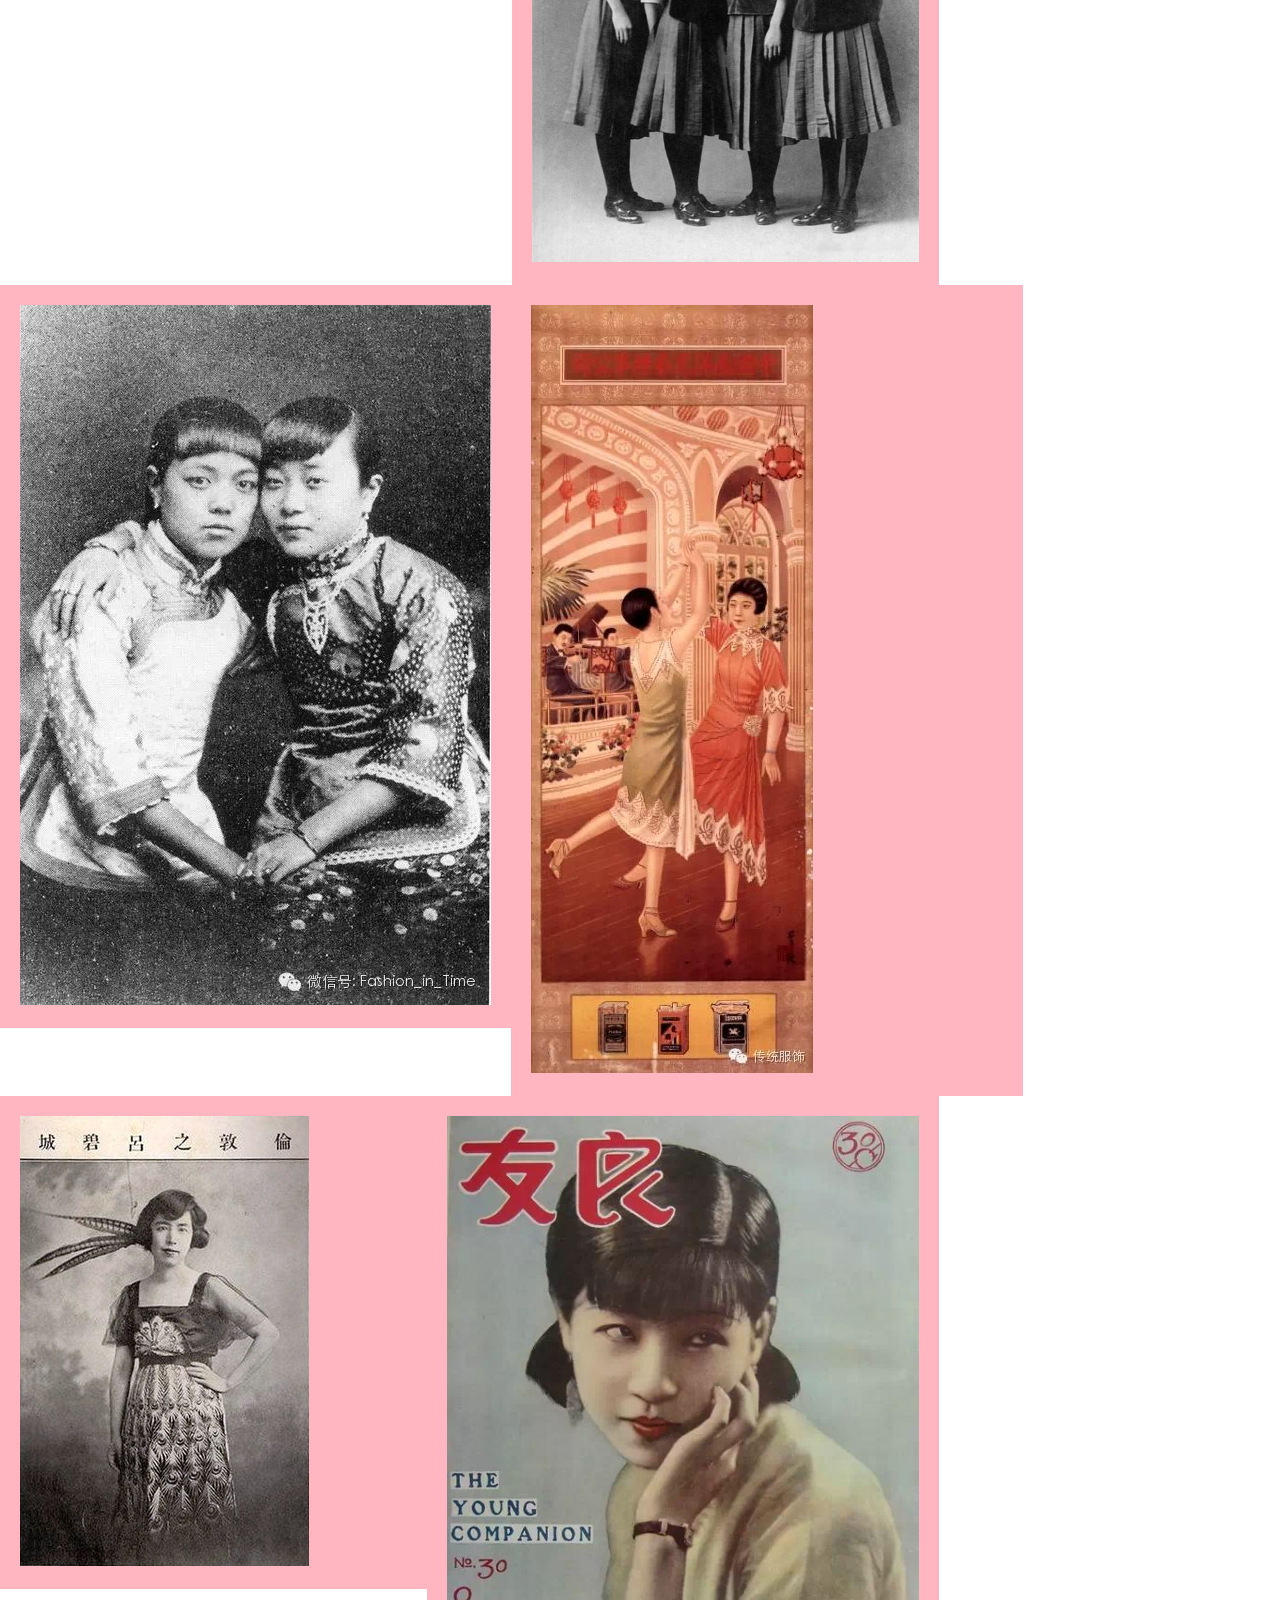
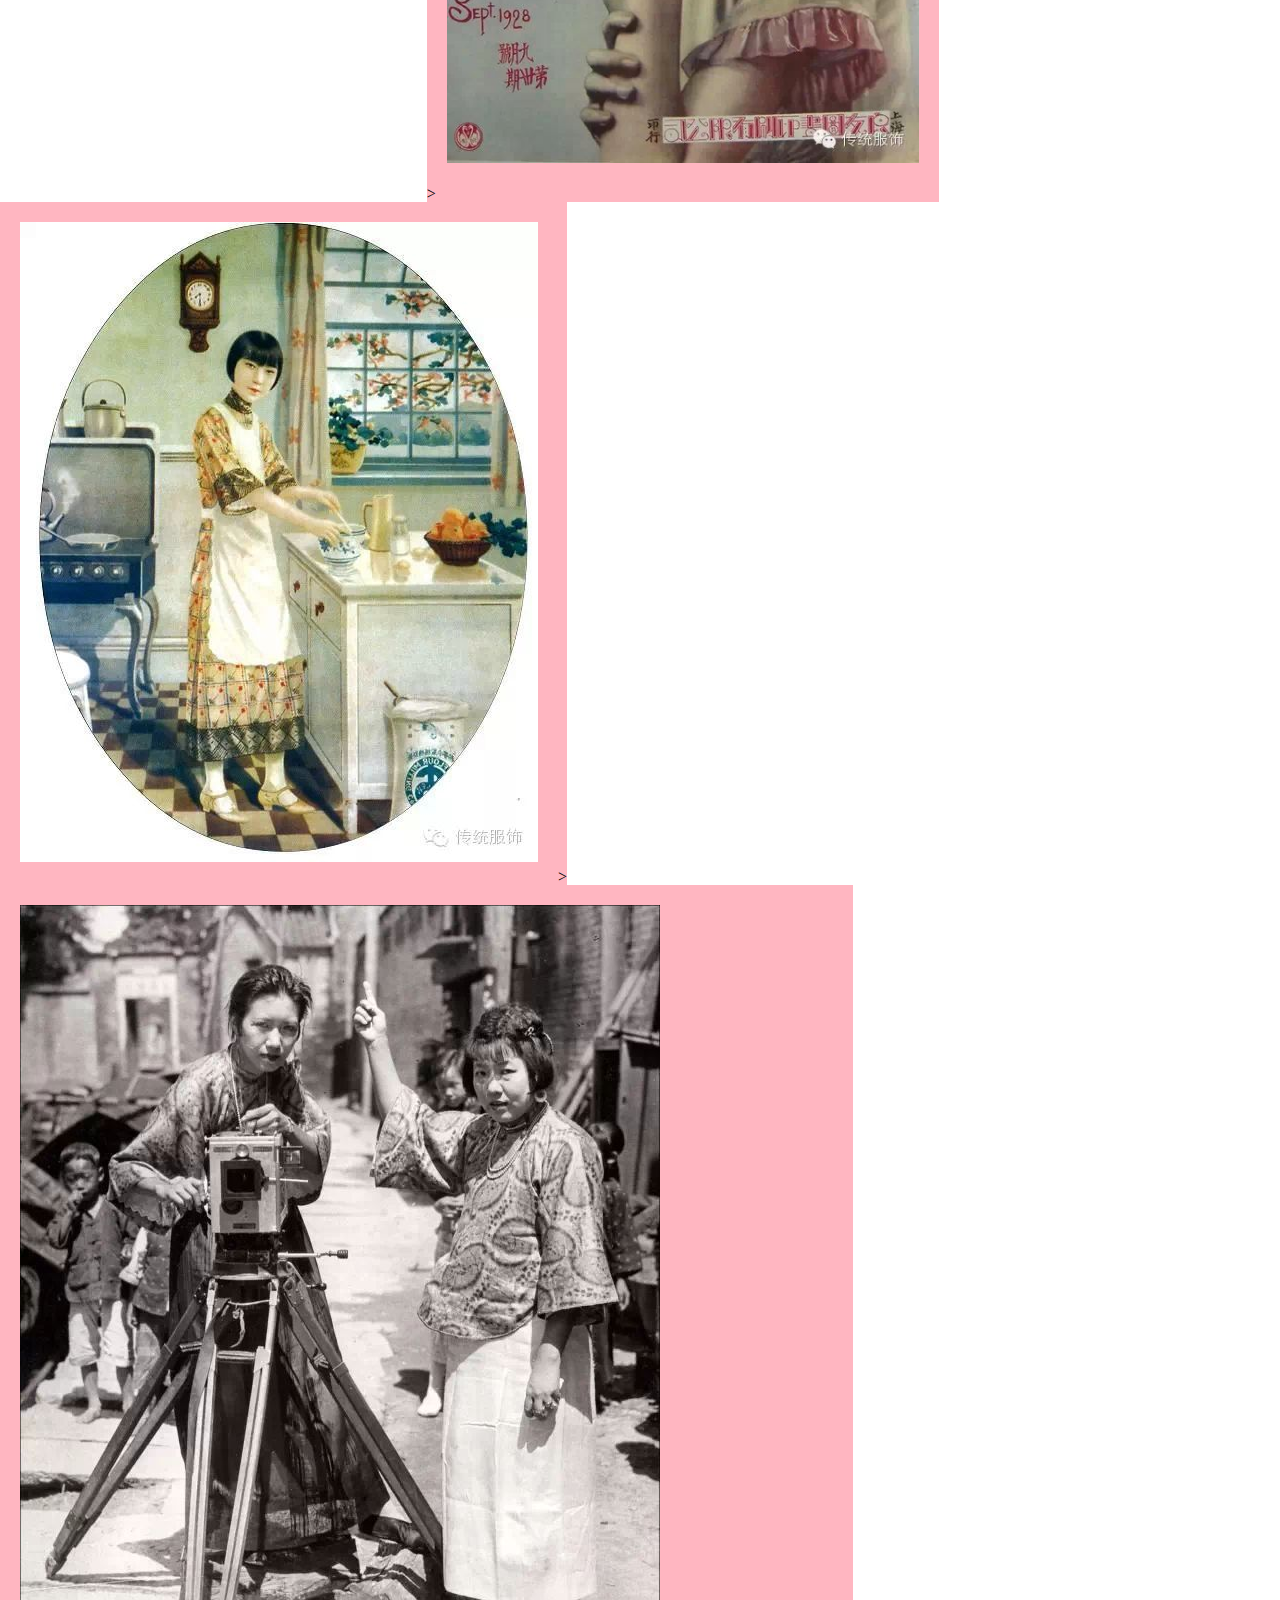
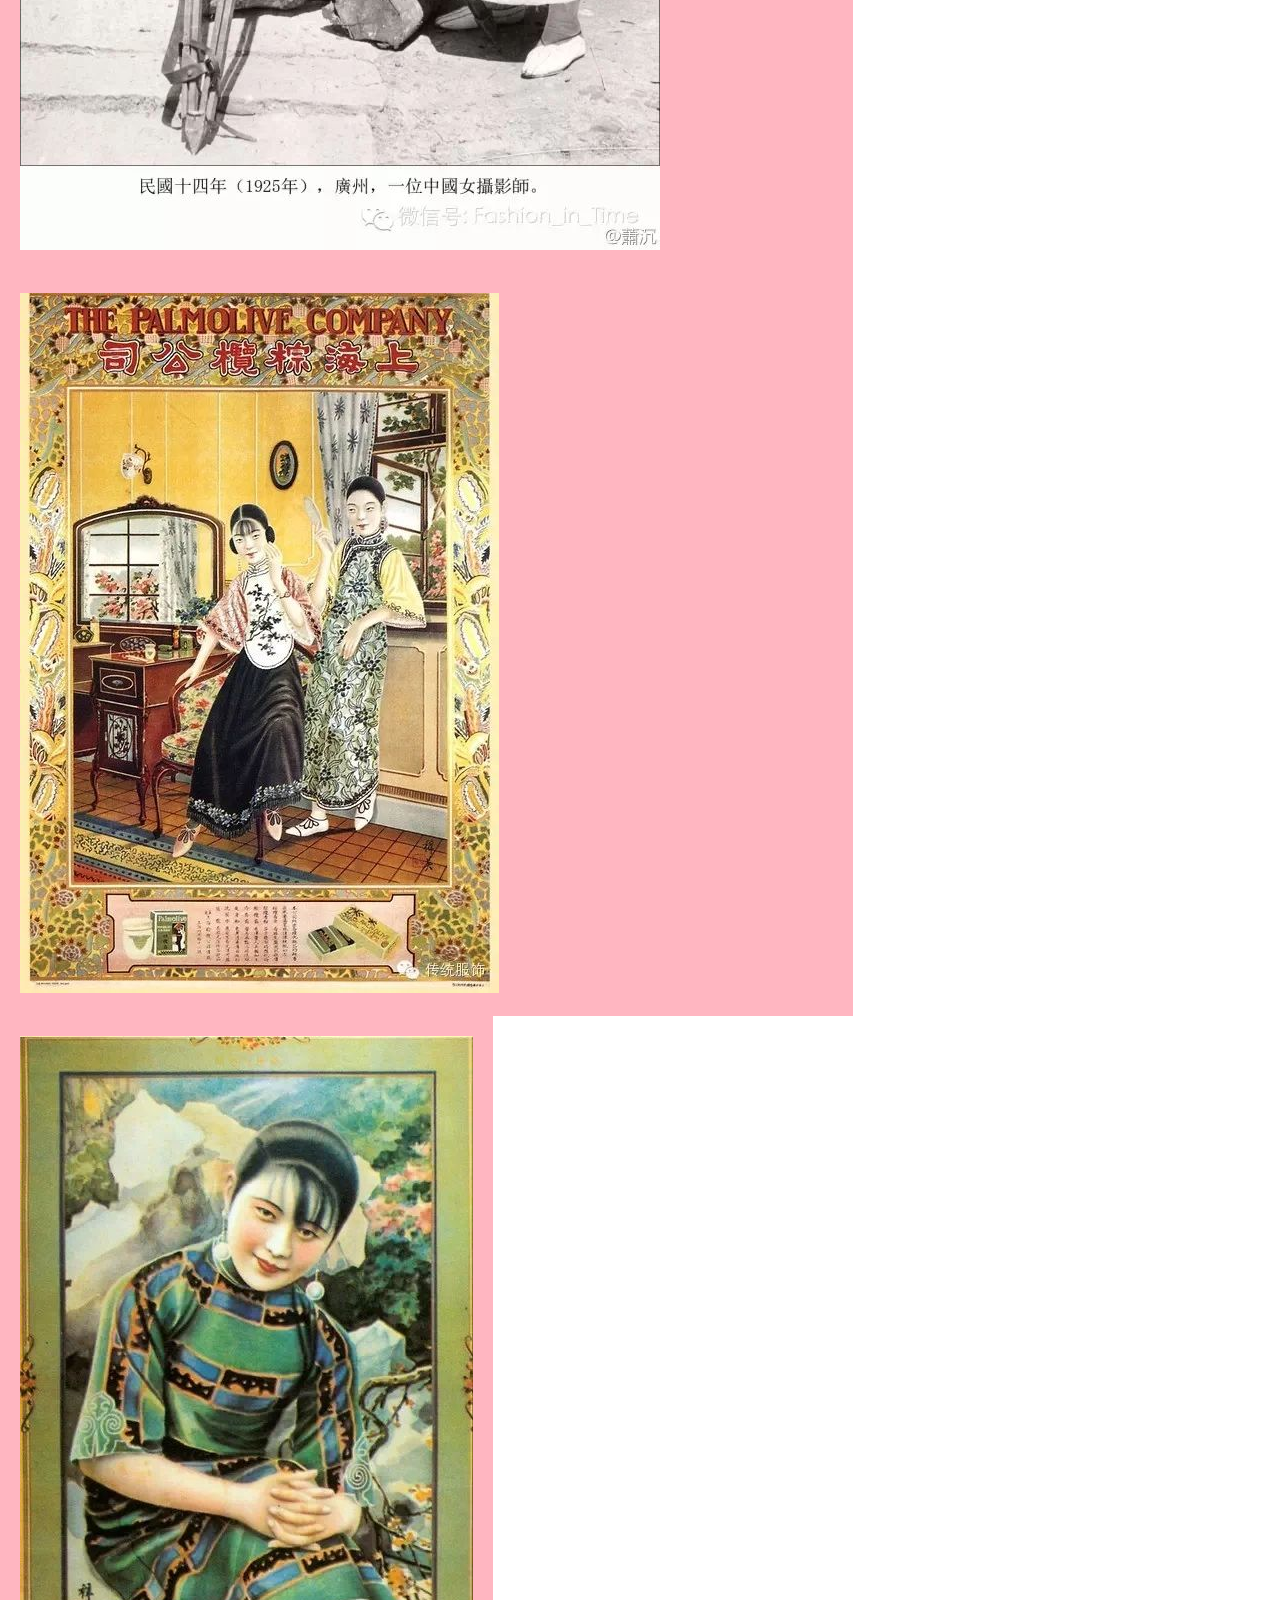
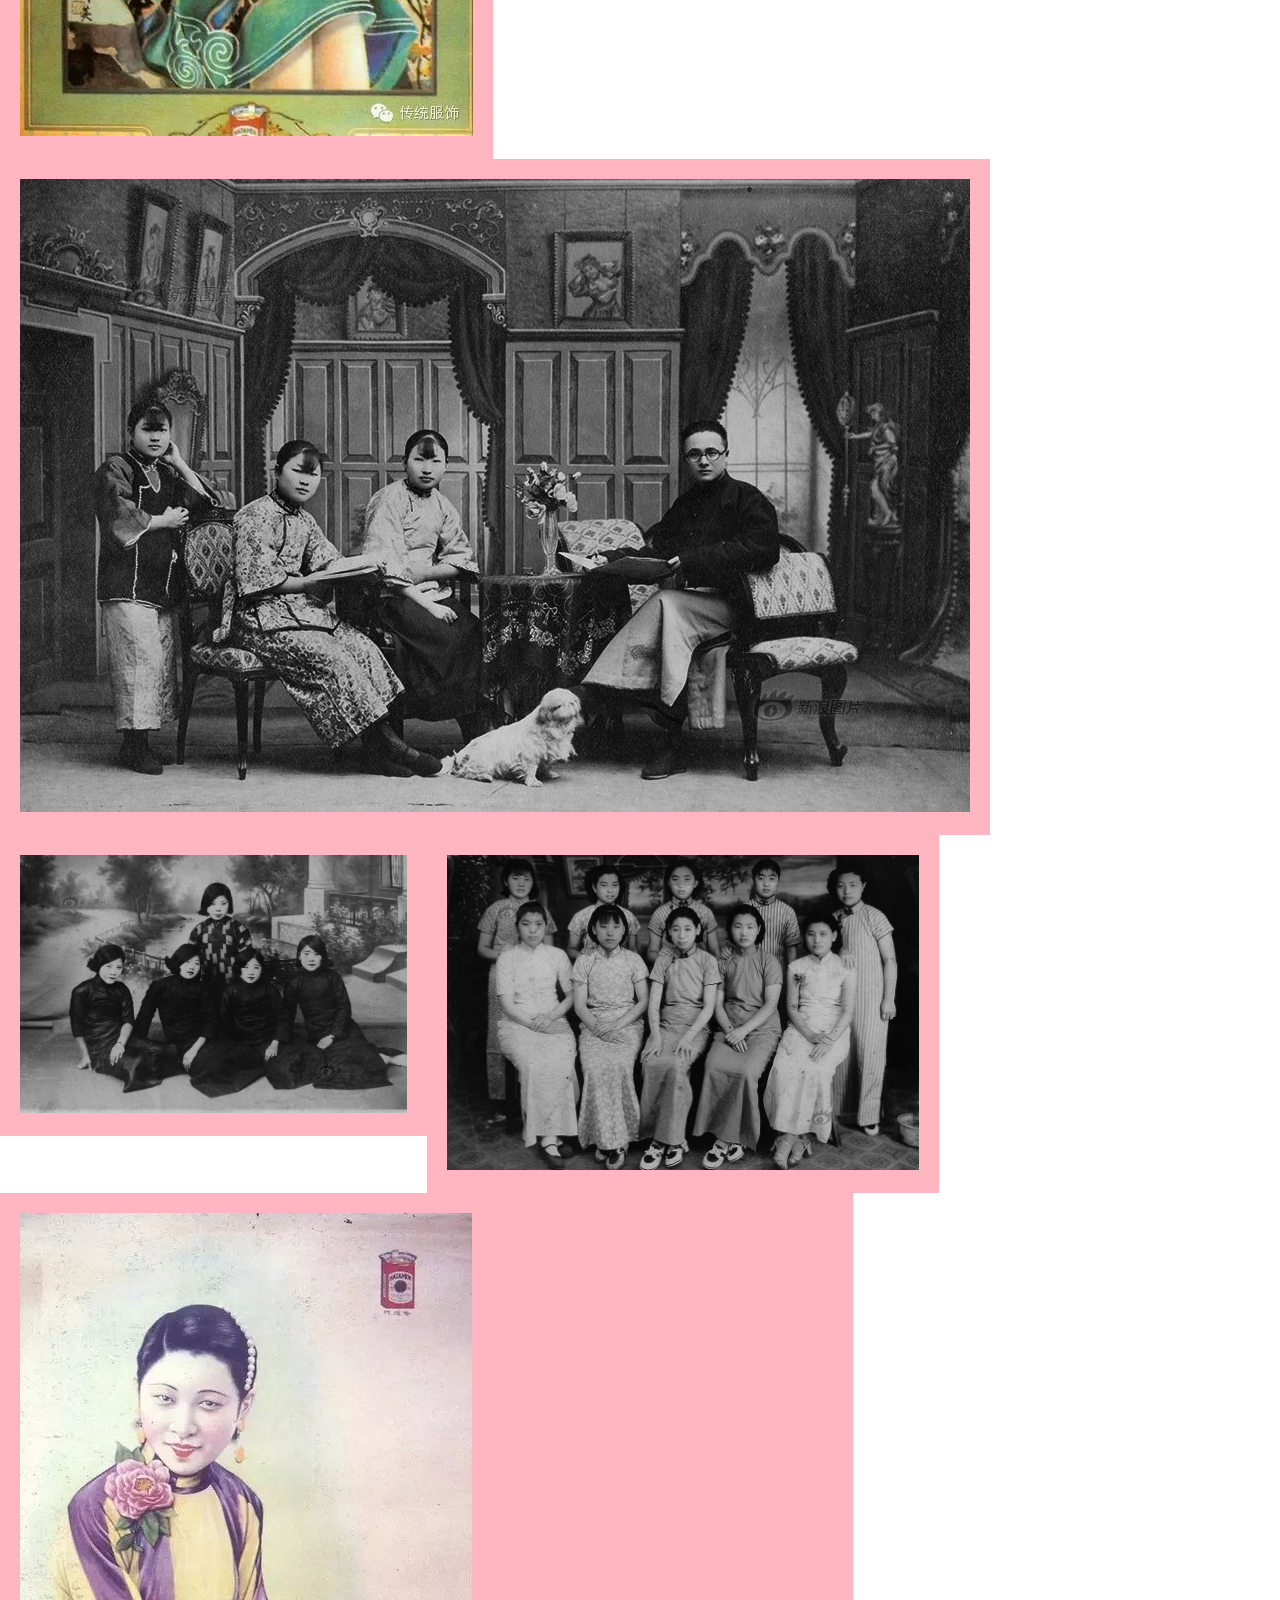
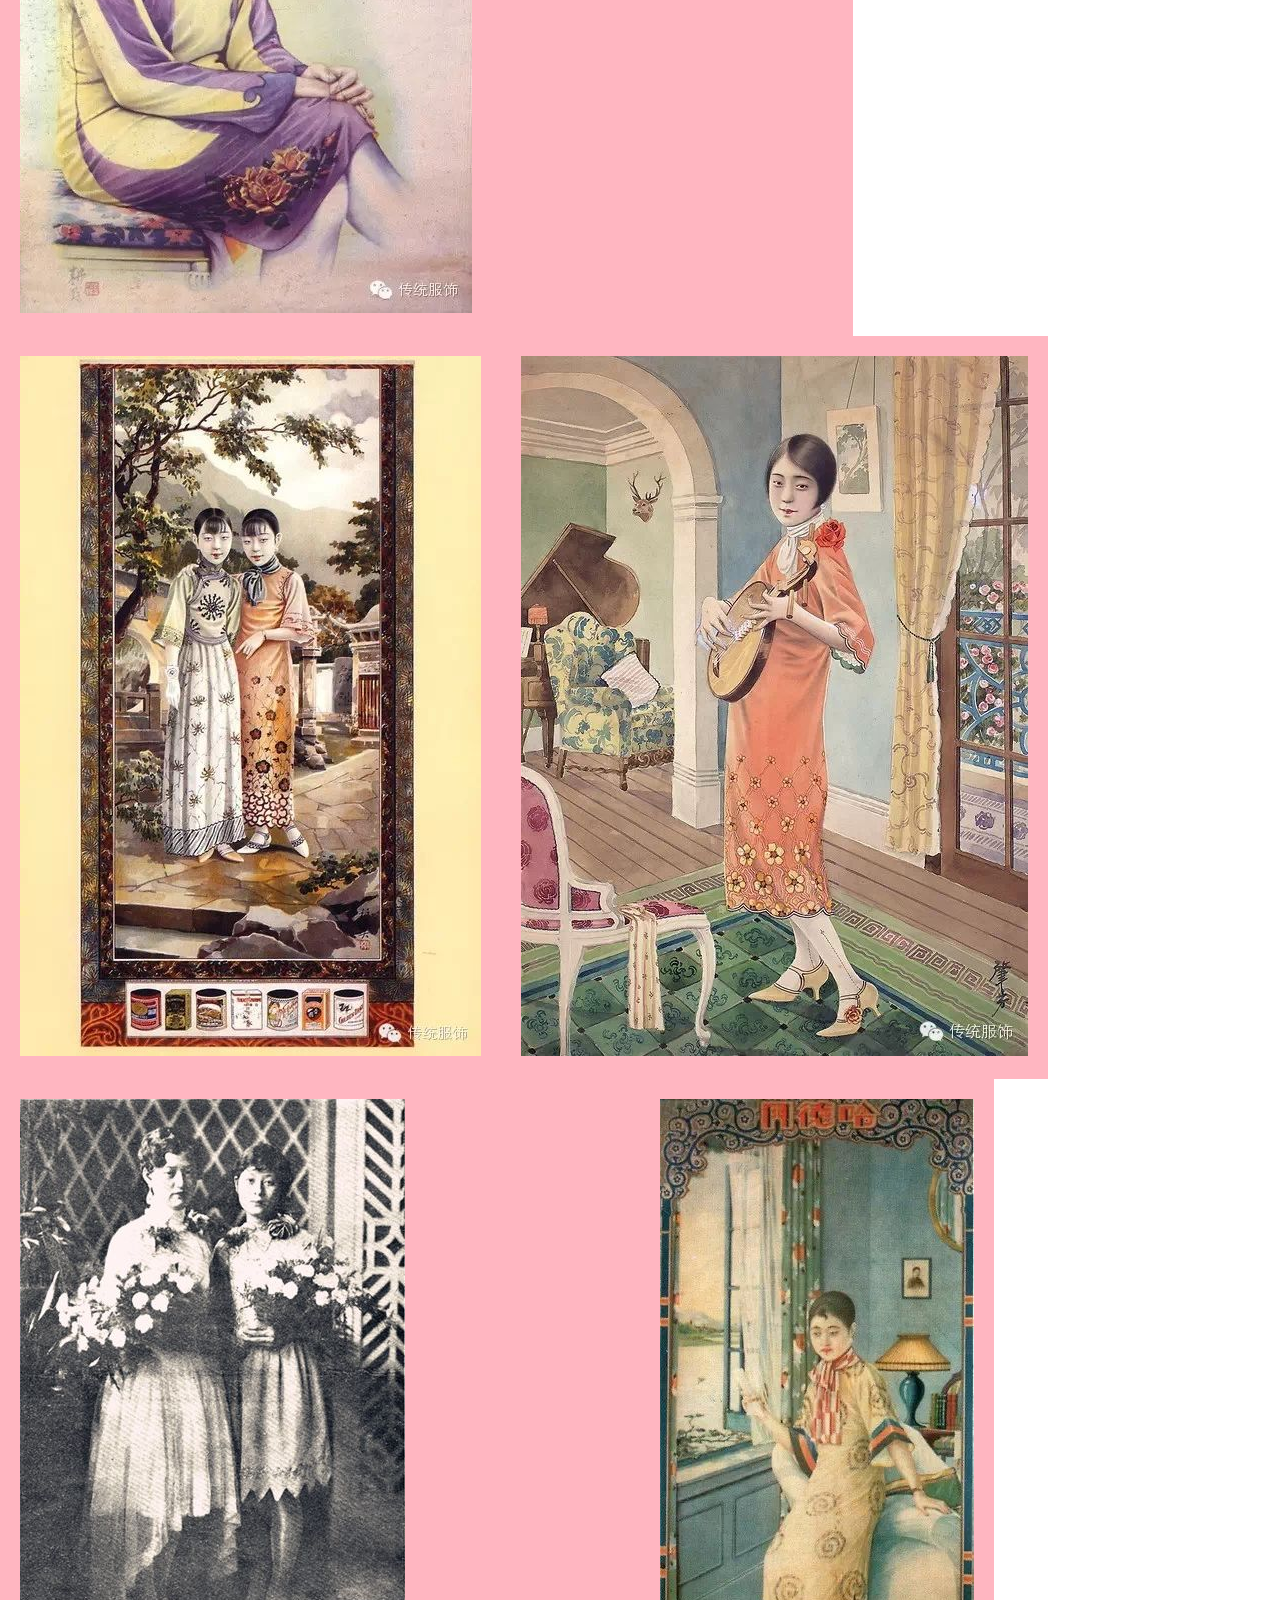
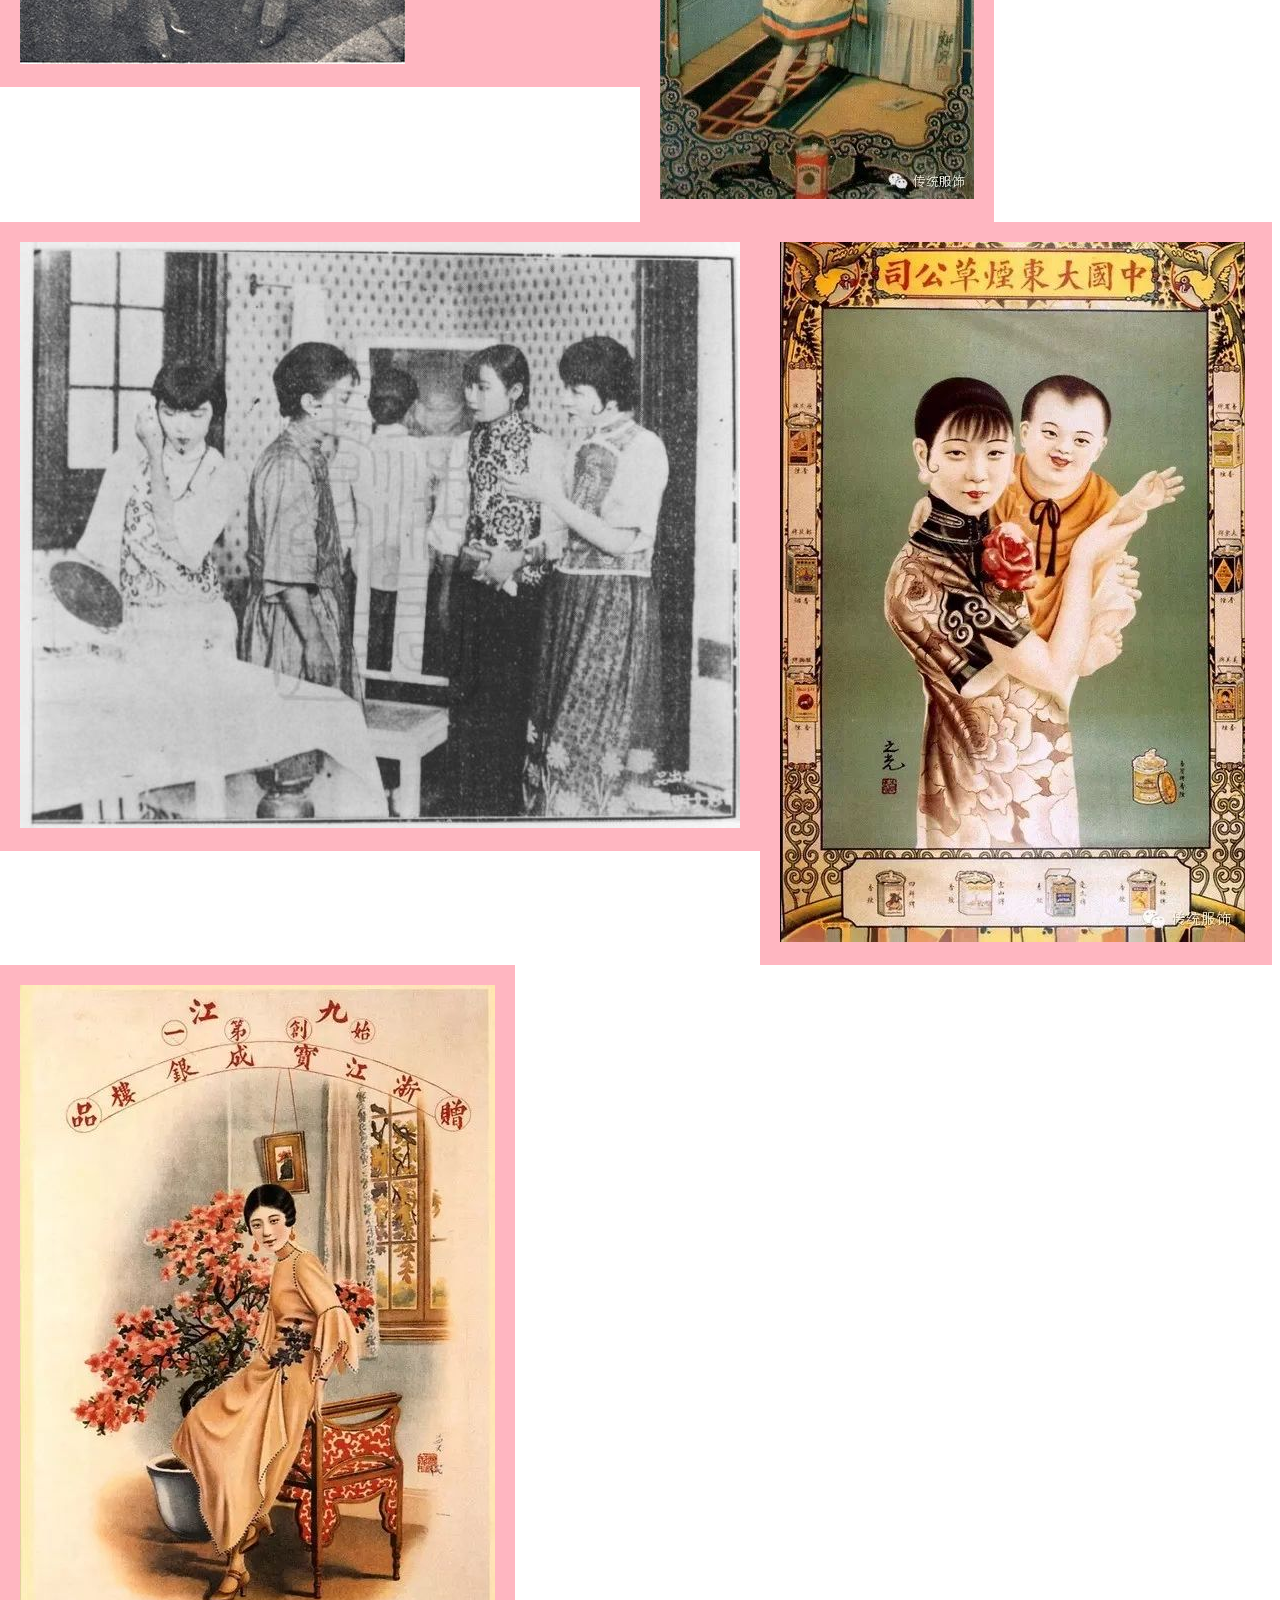
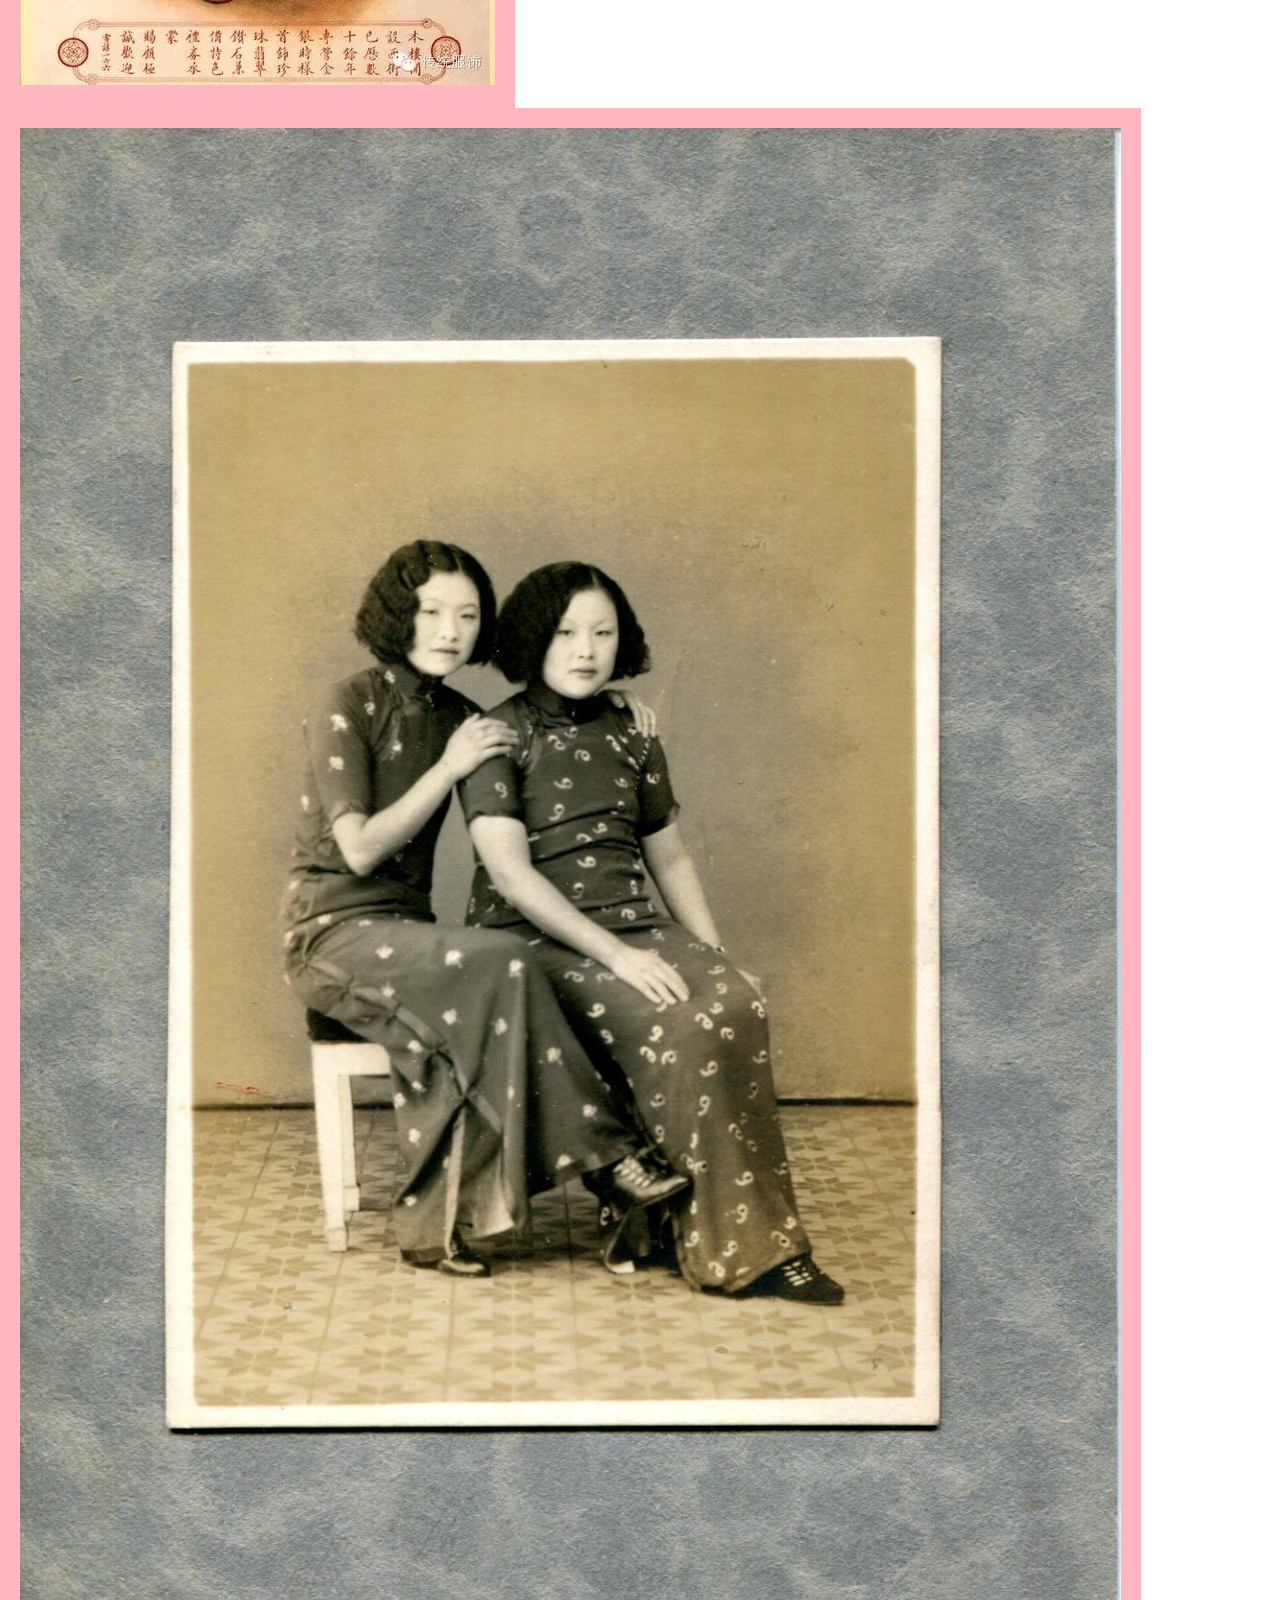
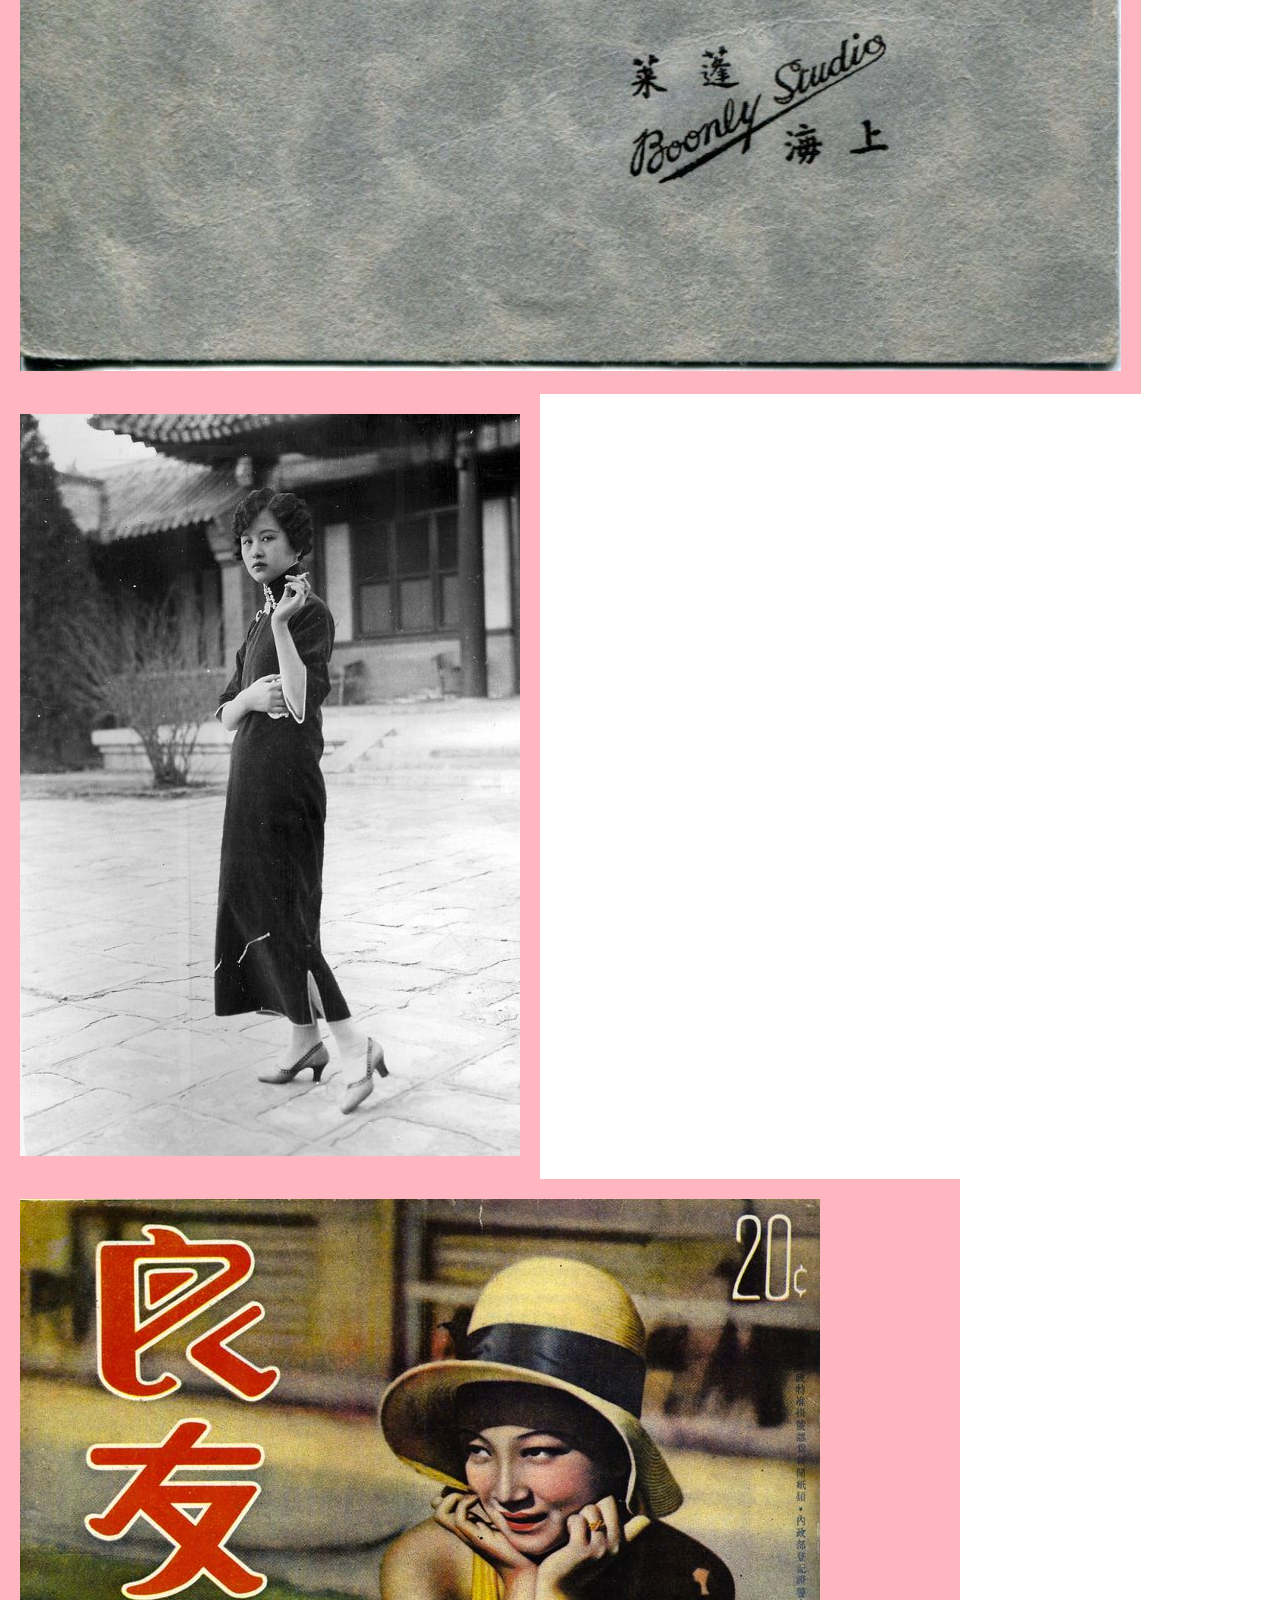
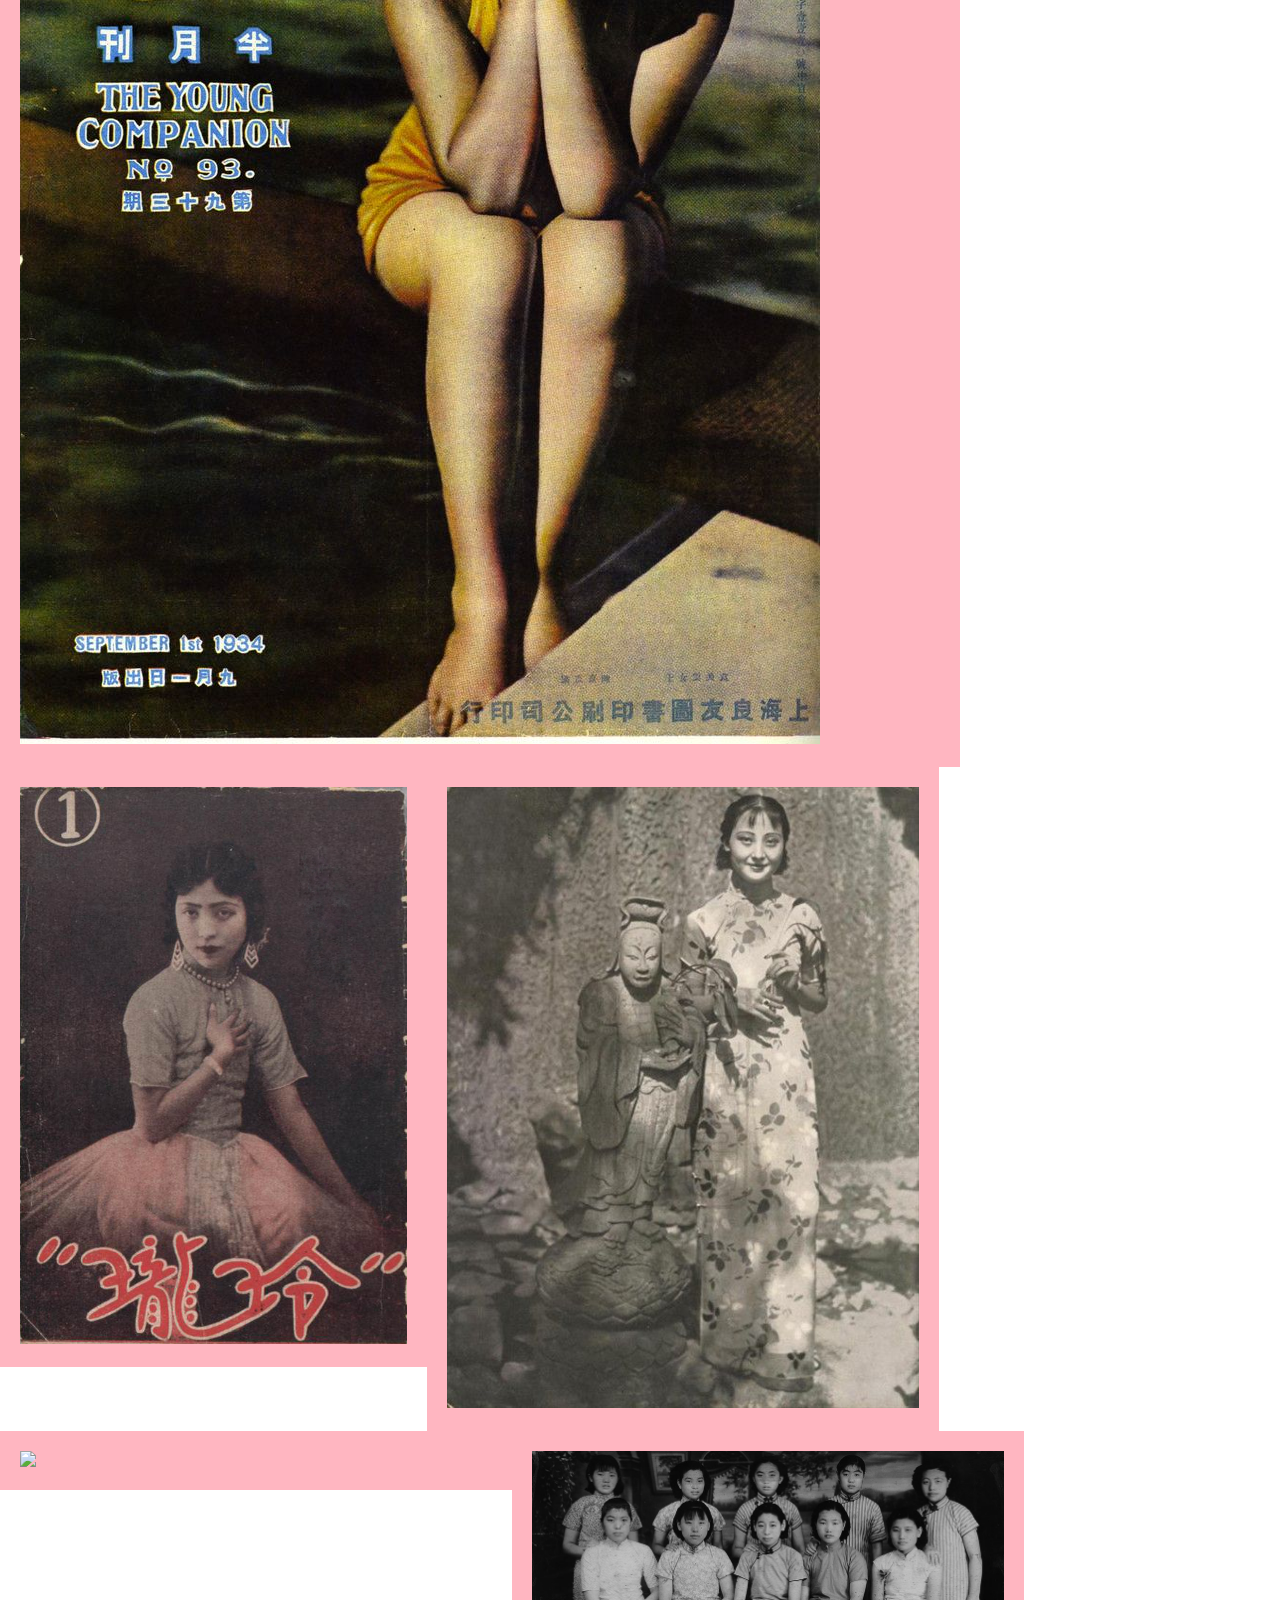
==== commit 36eccfb9: "changed text" ====
--- a/7_Archive/index.html
+++ b/7_Archive/index.html
@@ -2,7 +2,7 @@
 <html>
   <head>
     <meta charset="utf-8">
-    <title>Title</title>
+    <title>This is my archive</title>
     <link rel="stylesheet" href="assets/css/main.css">
     <link rel="stylesheet" href="assets/css/grid.css">
     <link rel="stylesheet" href="assets/css/reset.css">
@@ -15,7 +15,7 @@
     <!-- Start here -->
 
     <div class="header">
-      CATALOGUE OF CHINESE WOMEN FASHION DURING 1920-1990
+      CHINESE WOMEN FASHION DURING 1920-1990
     </div>
 
   <!-- START OF NAVIGATION -->
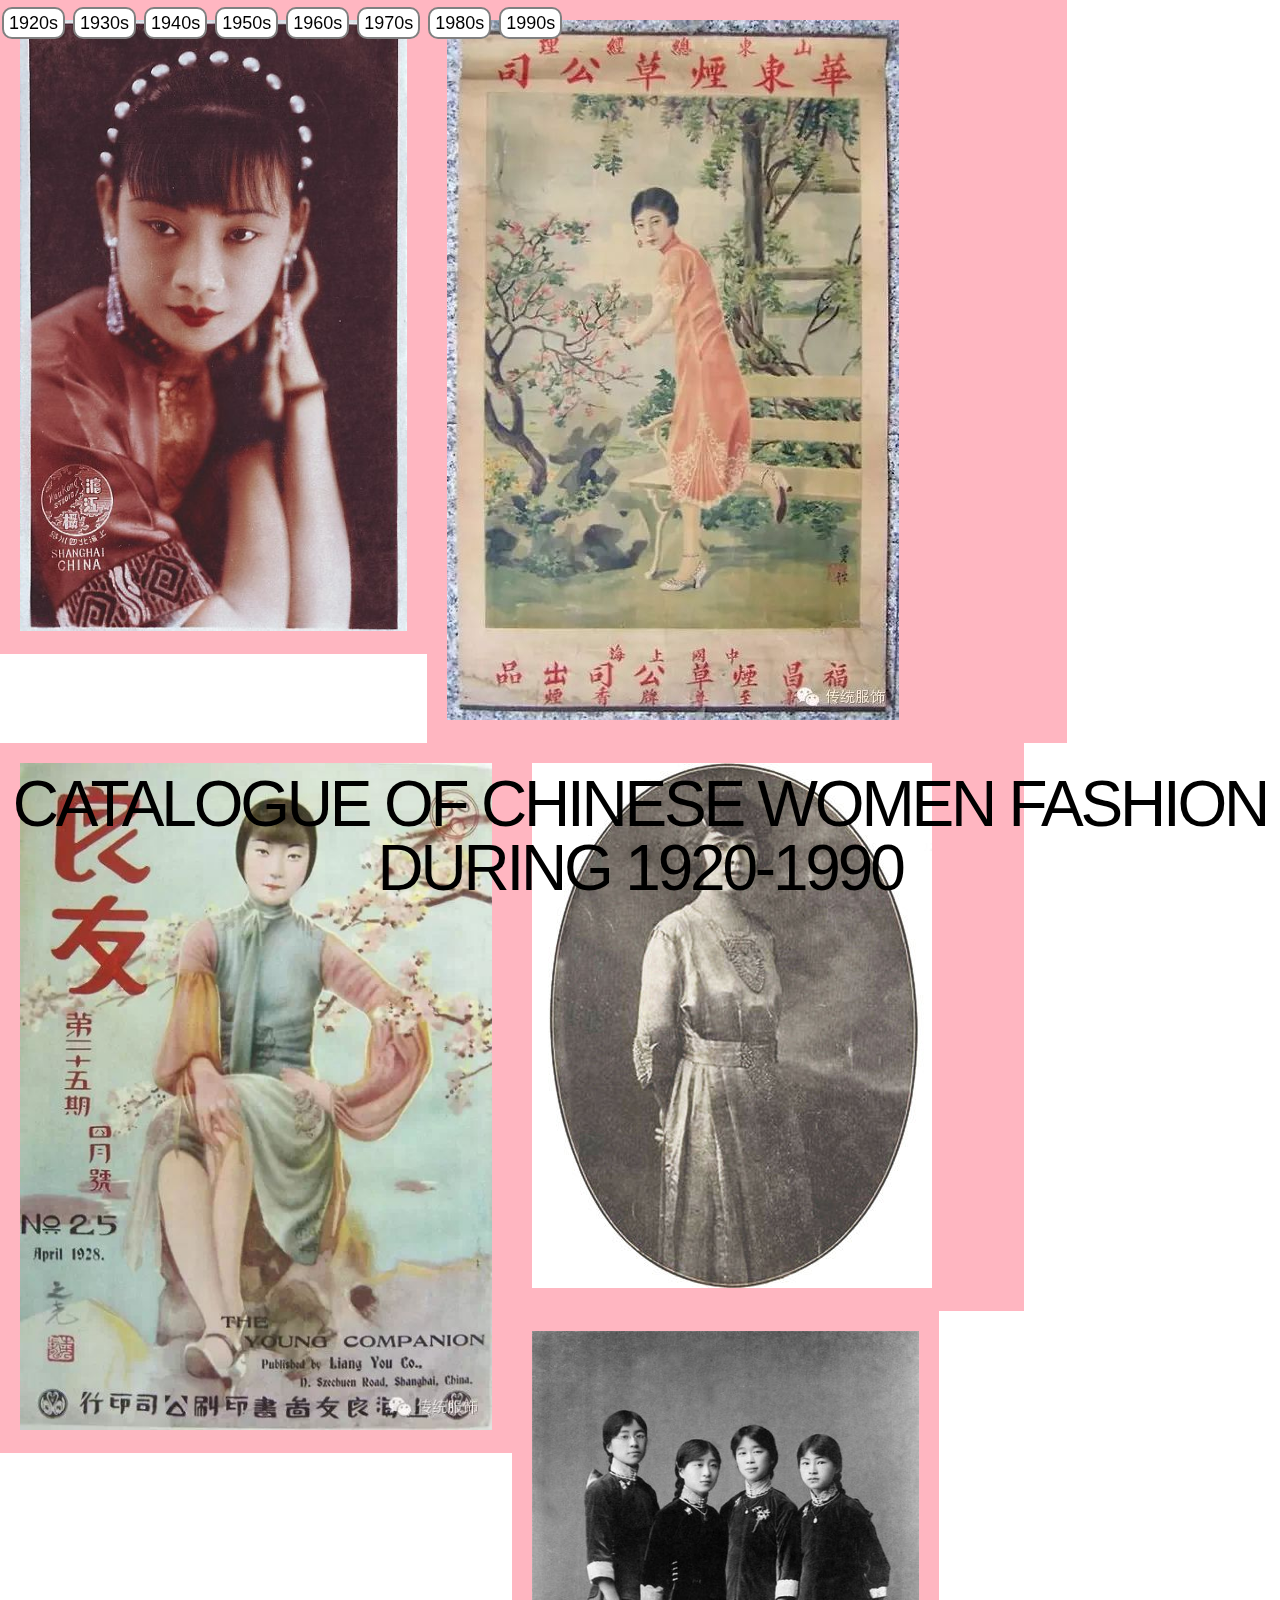
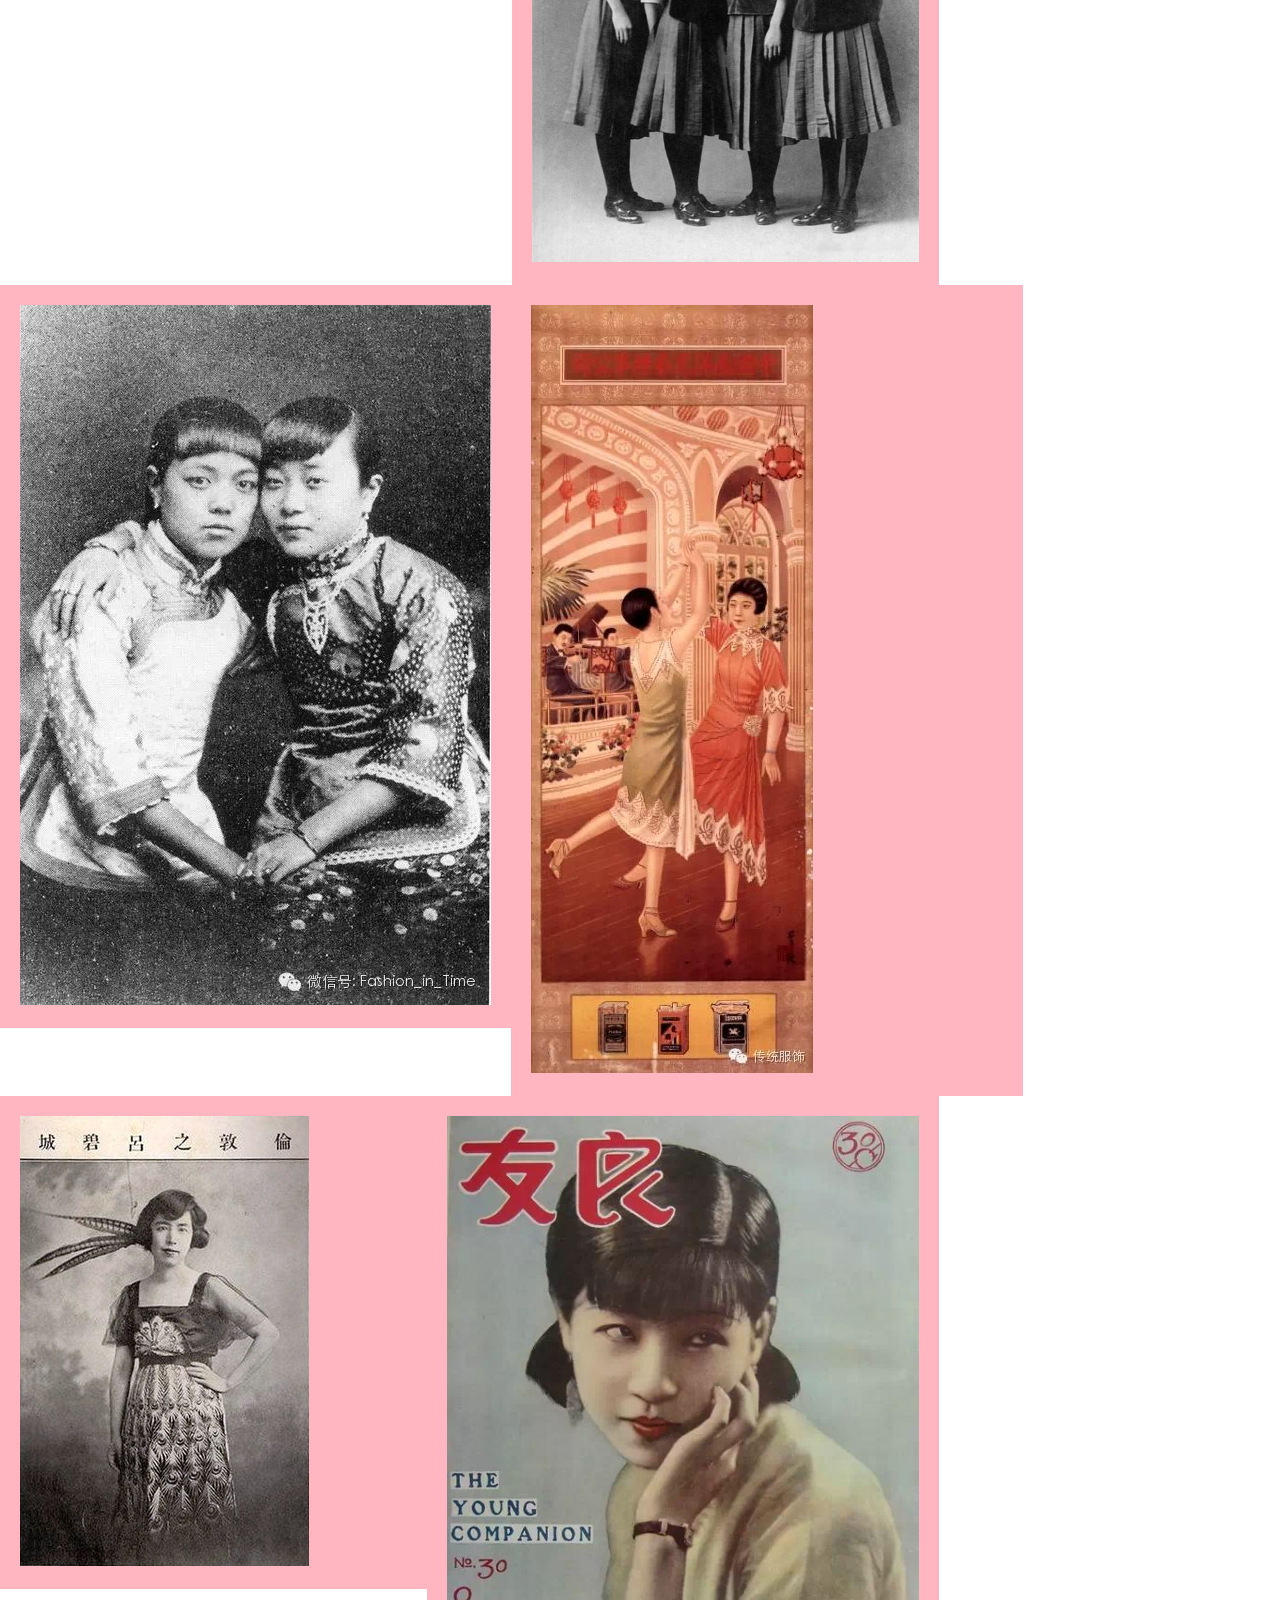
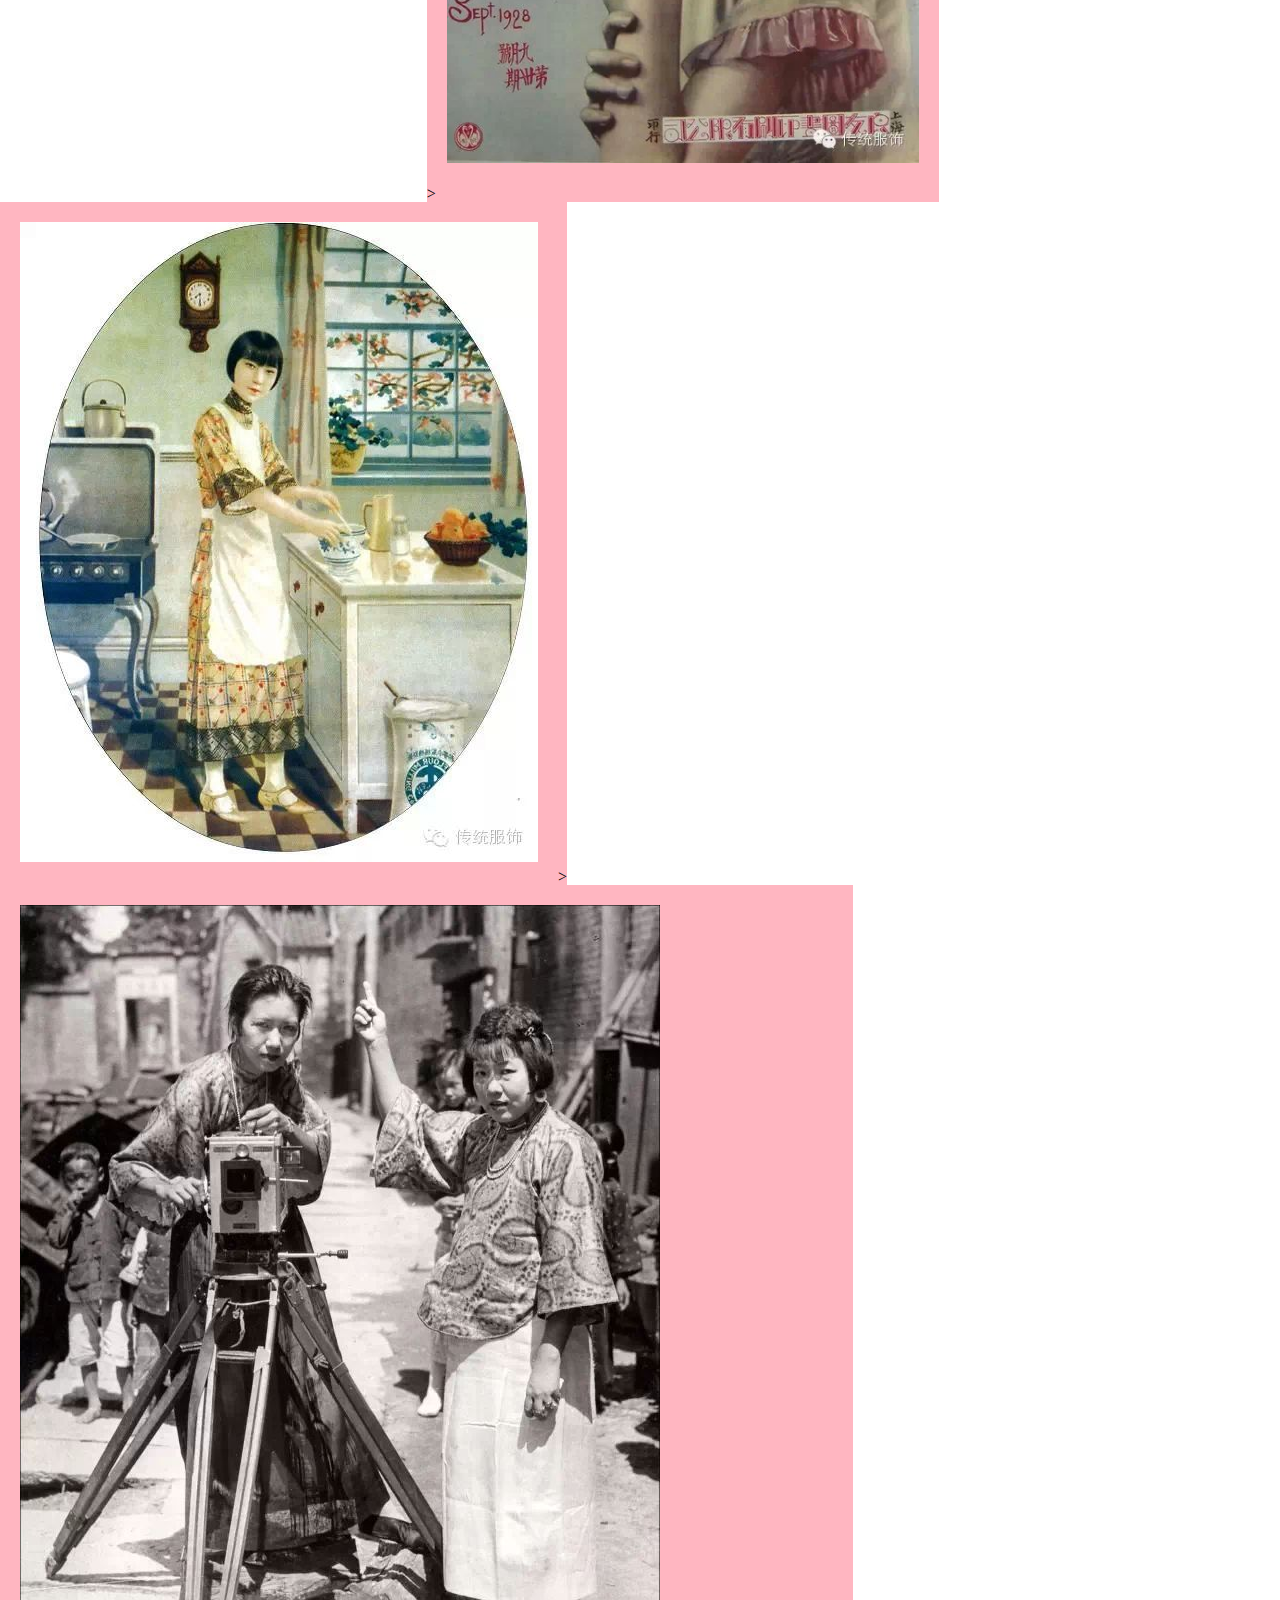
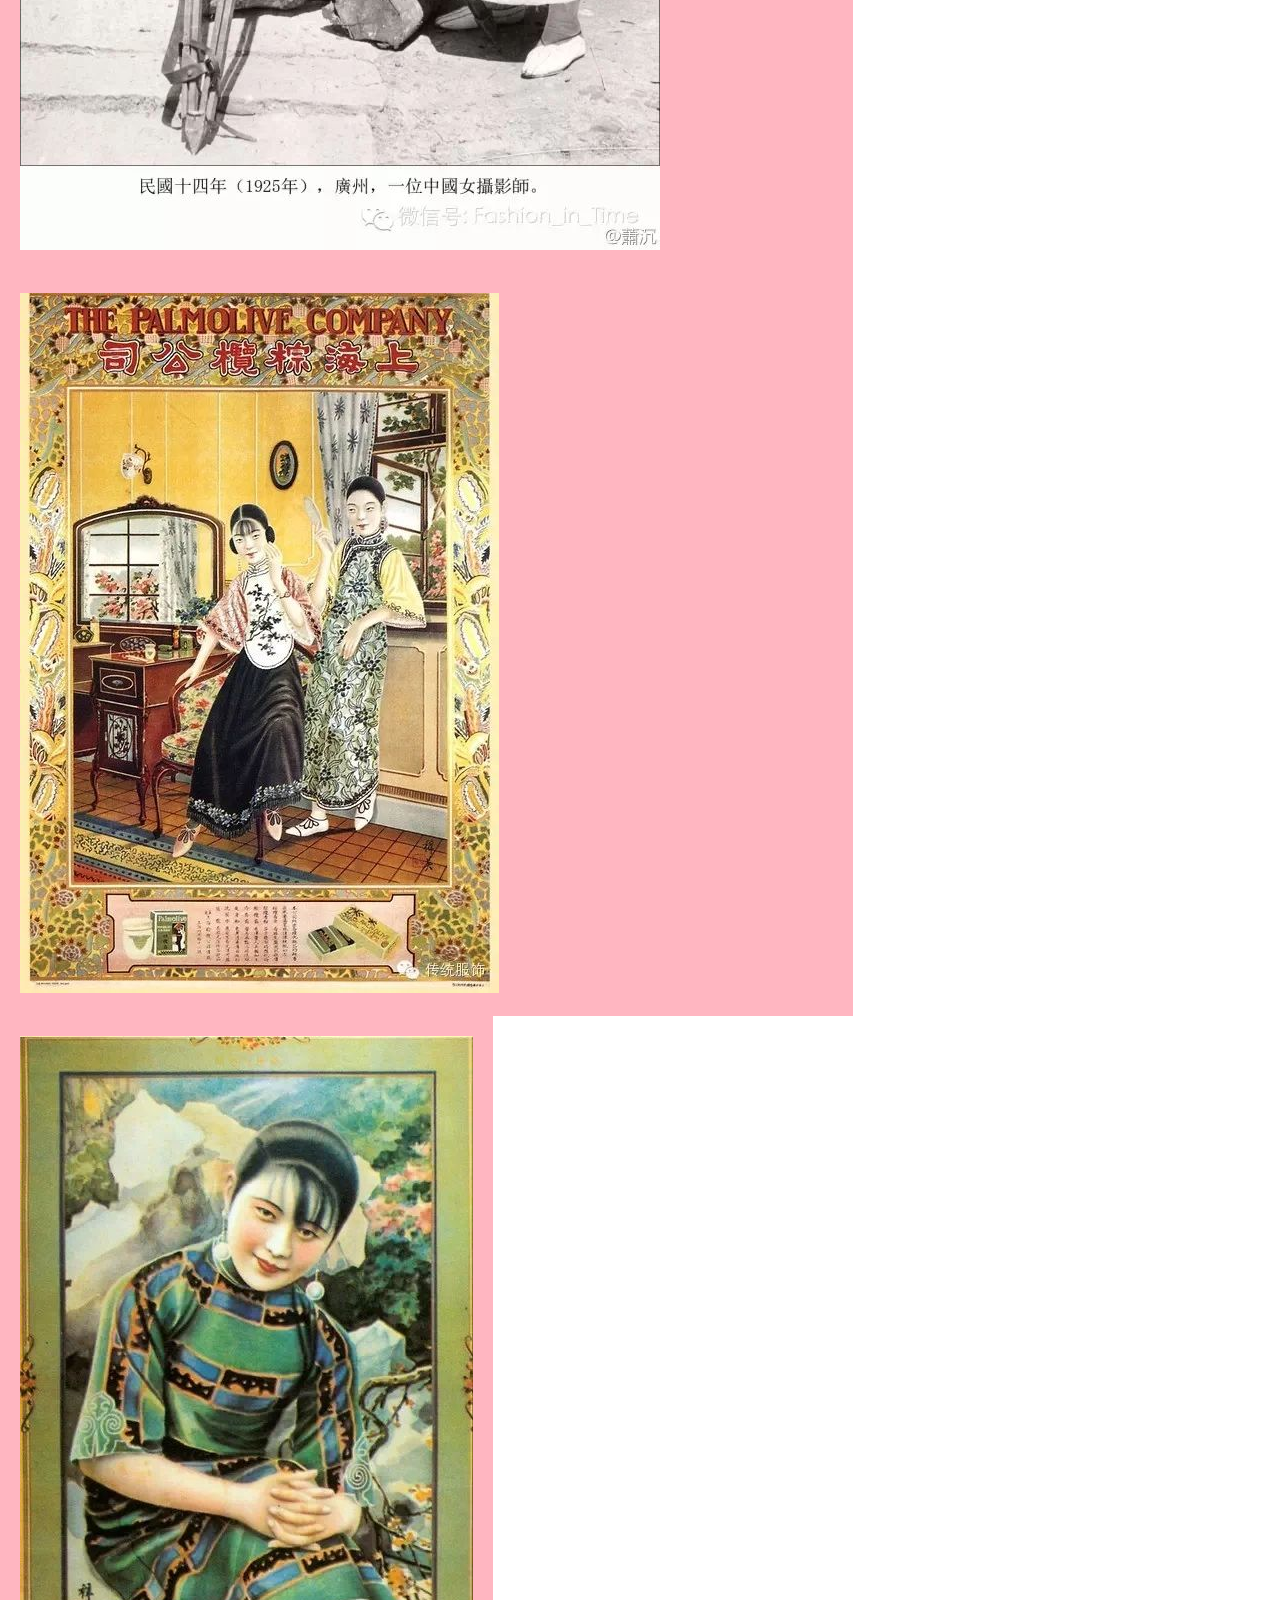
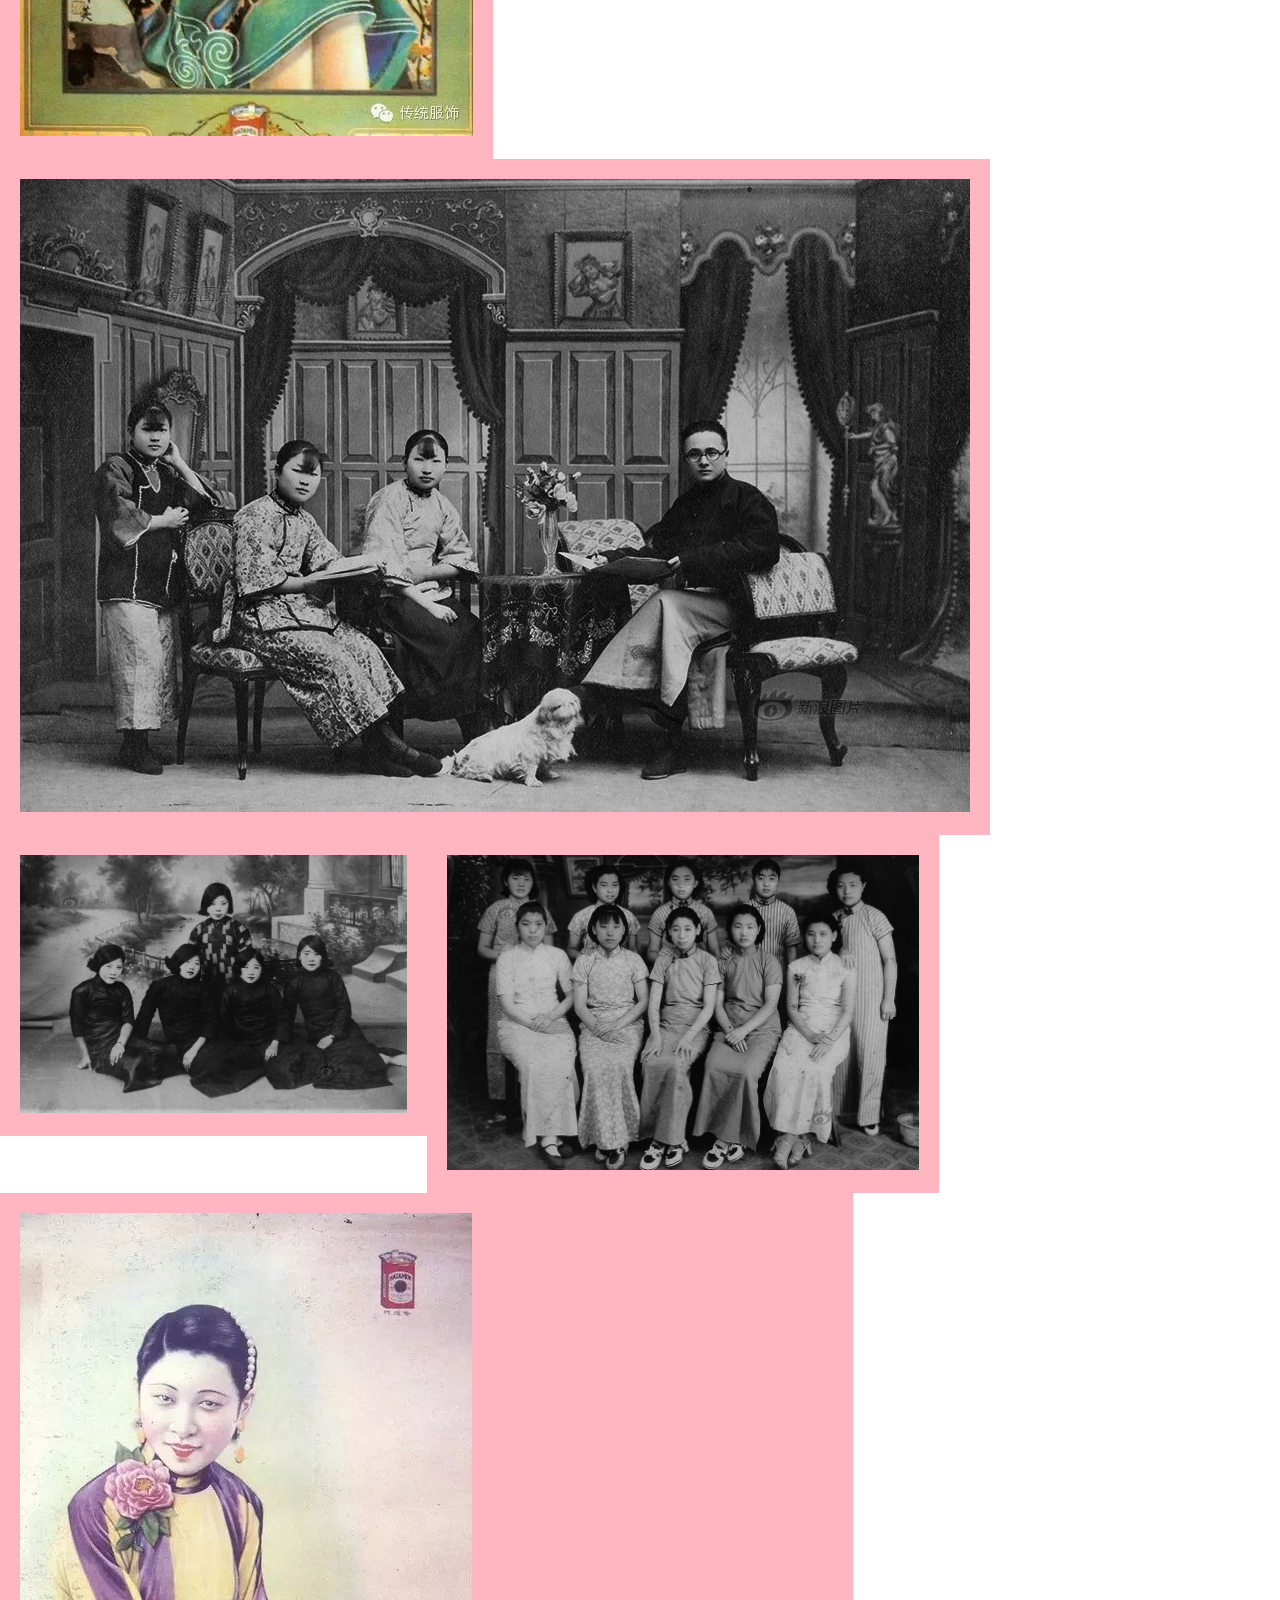
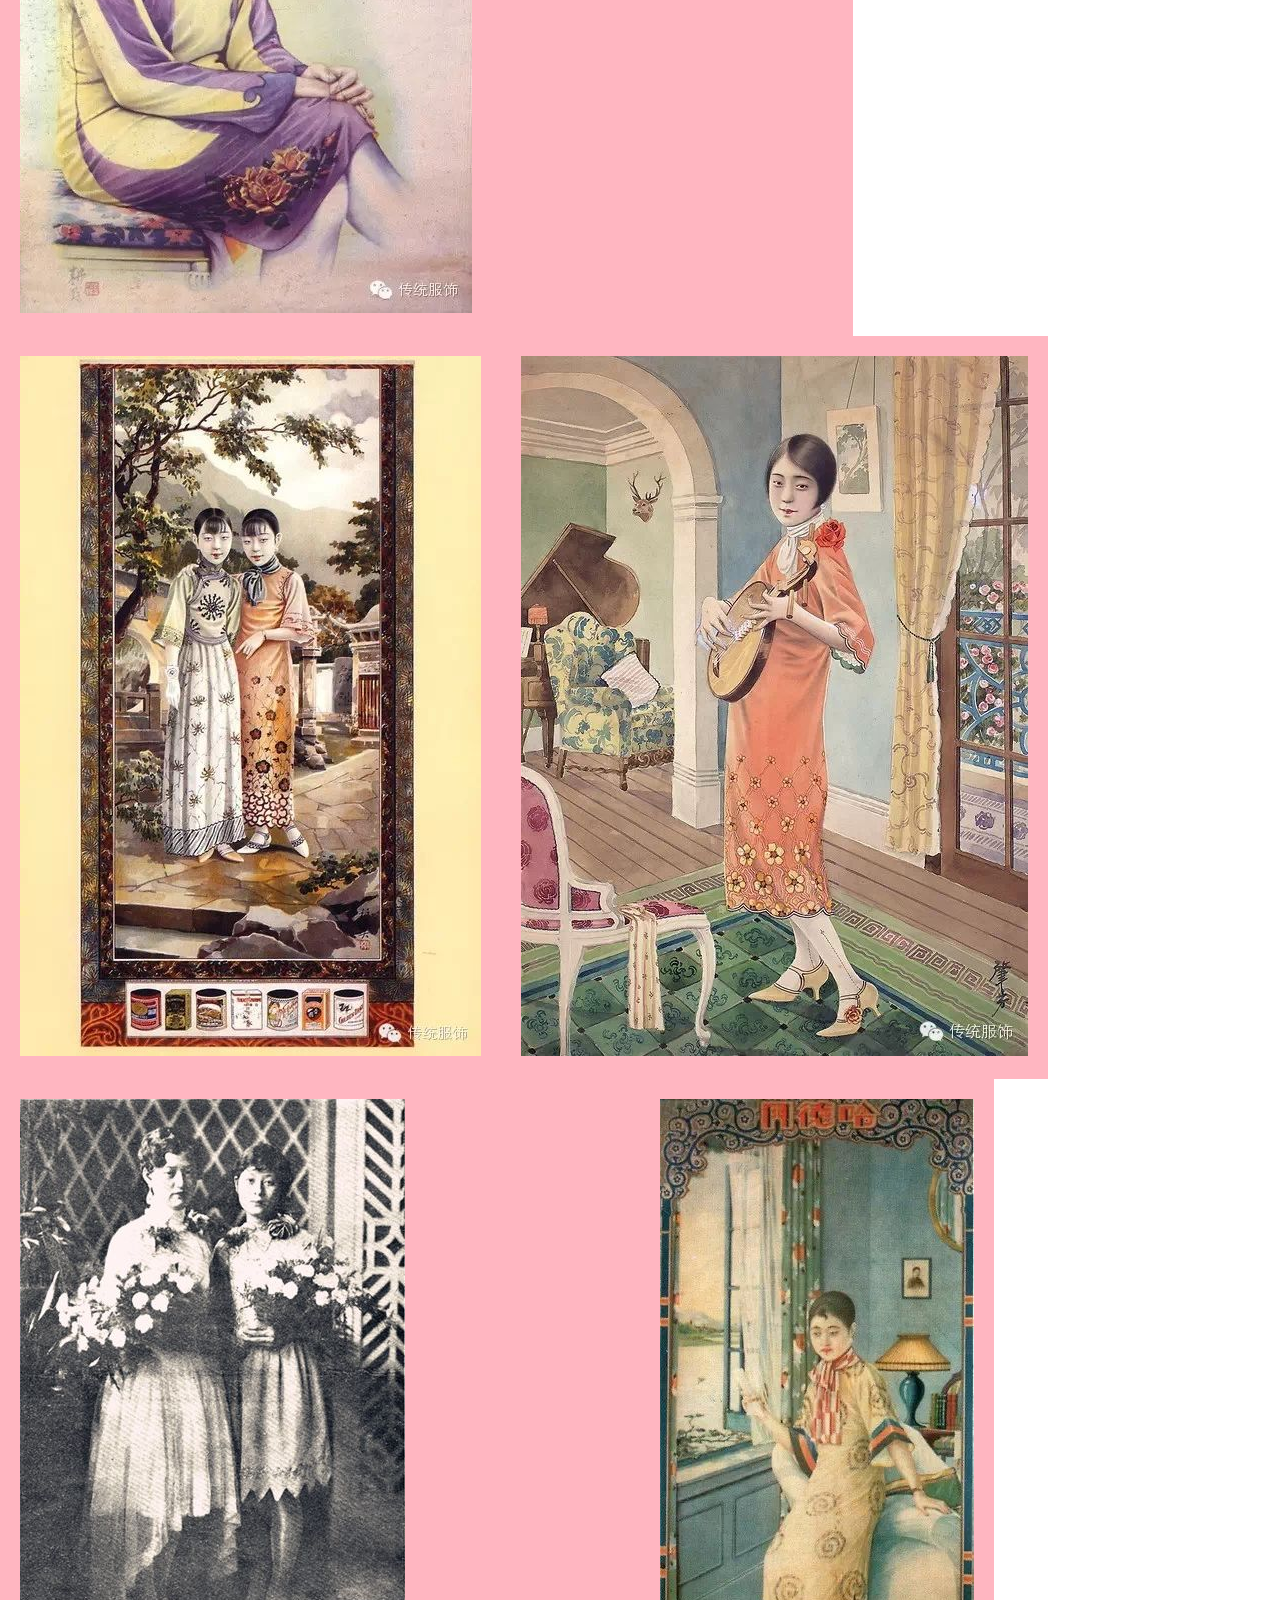
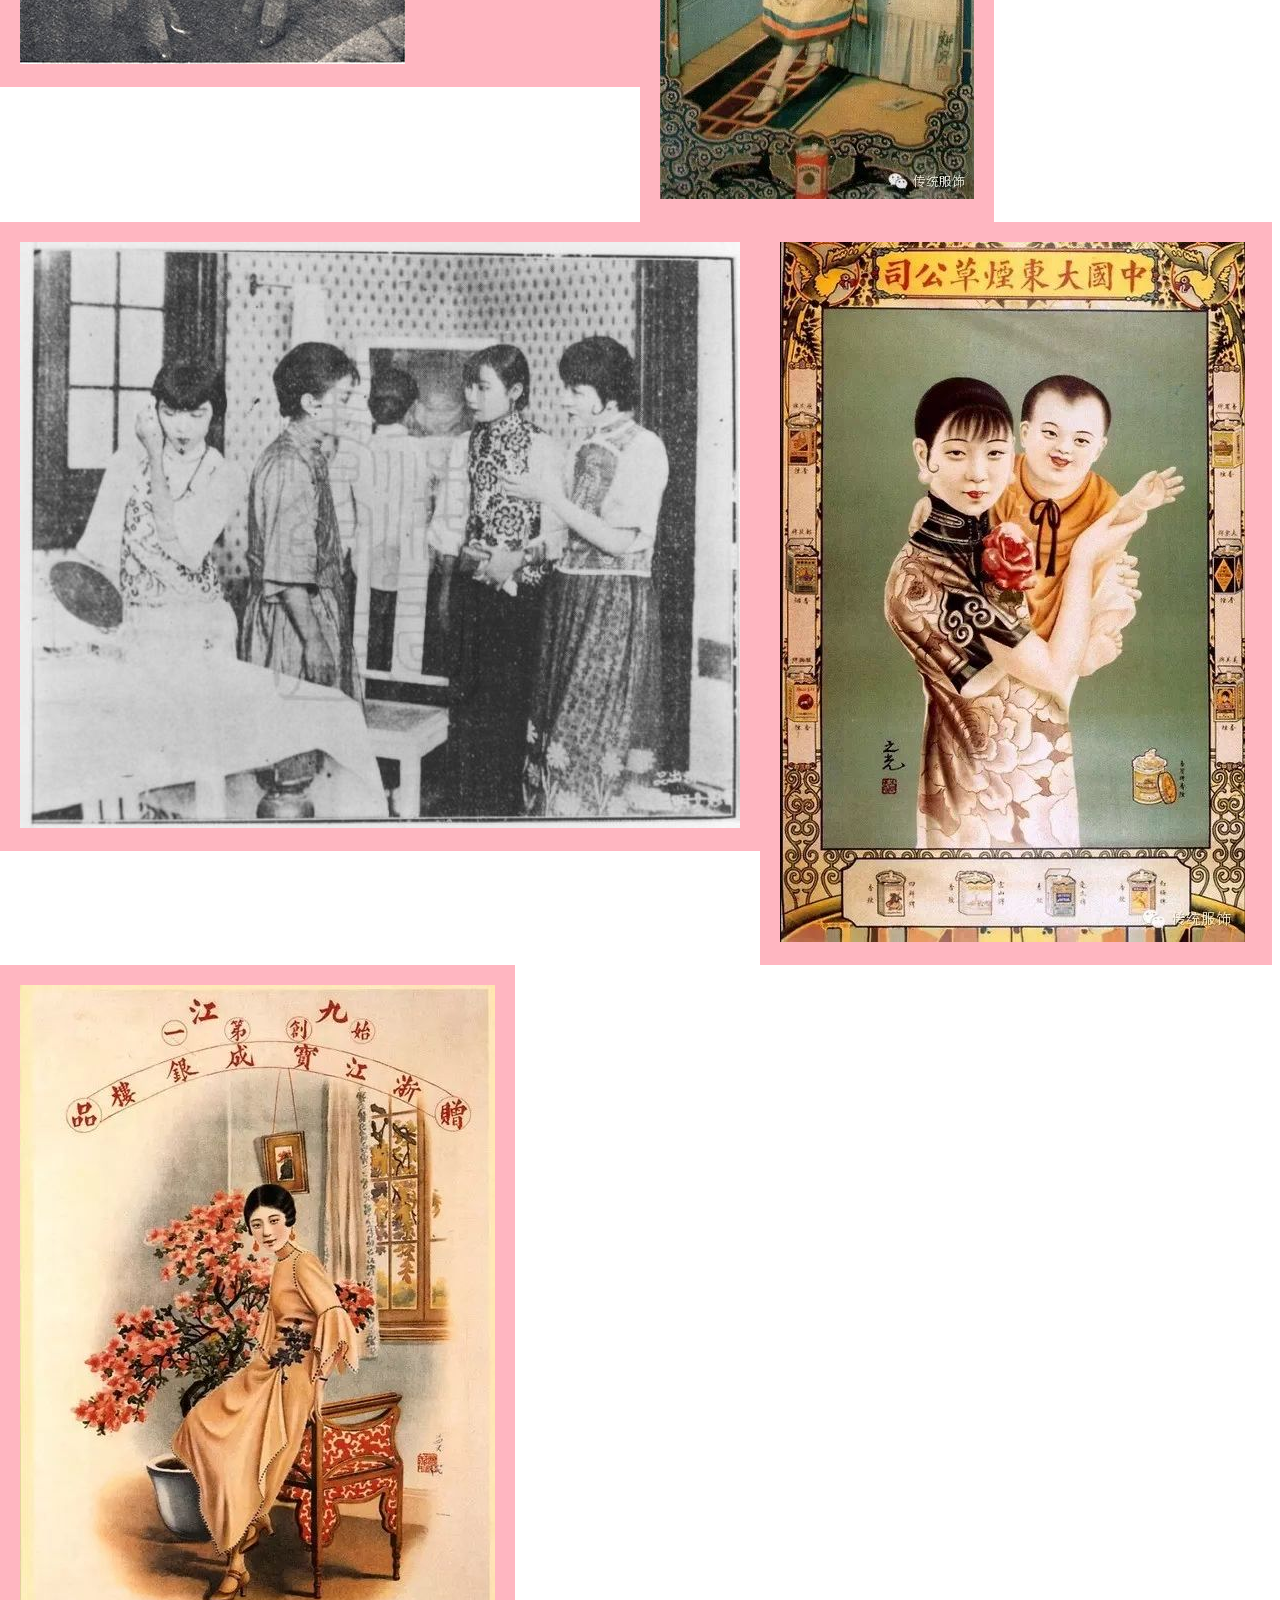
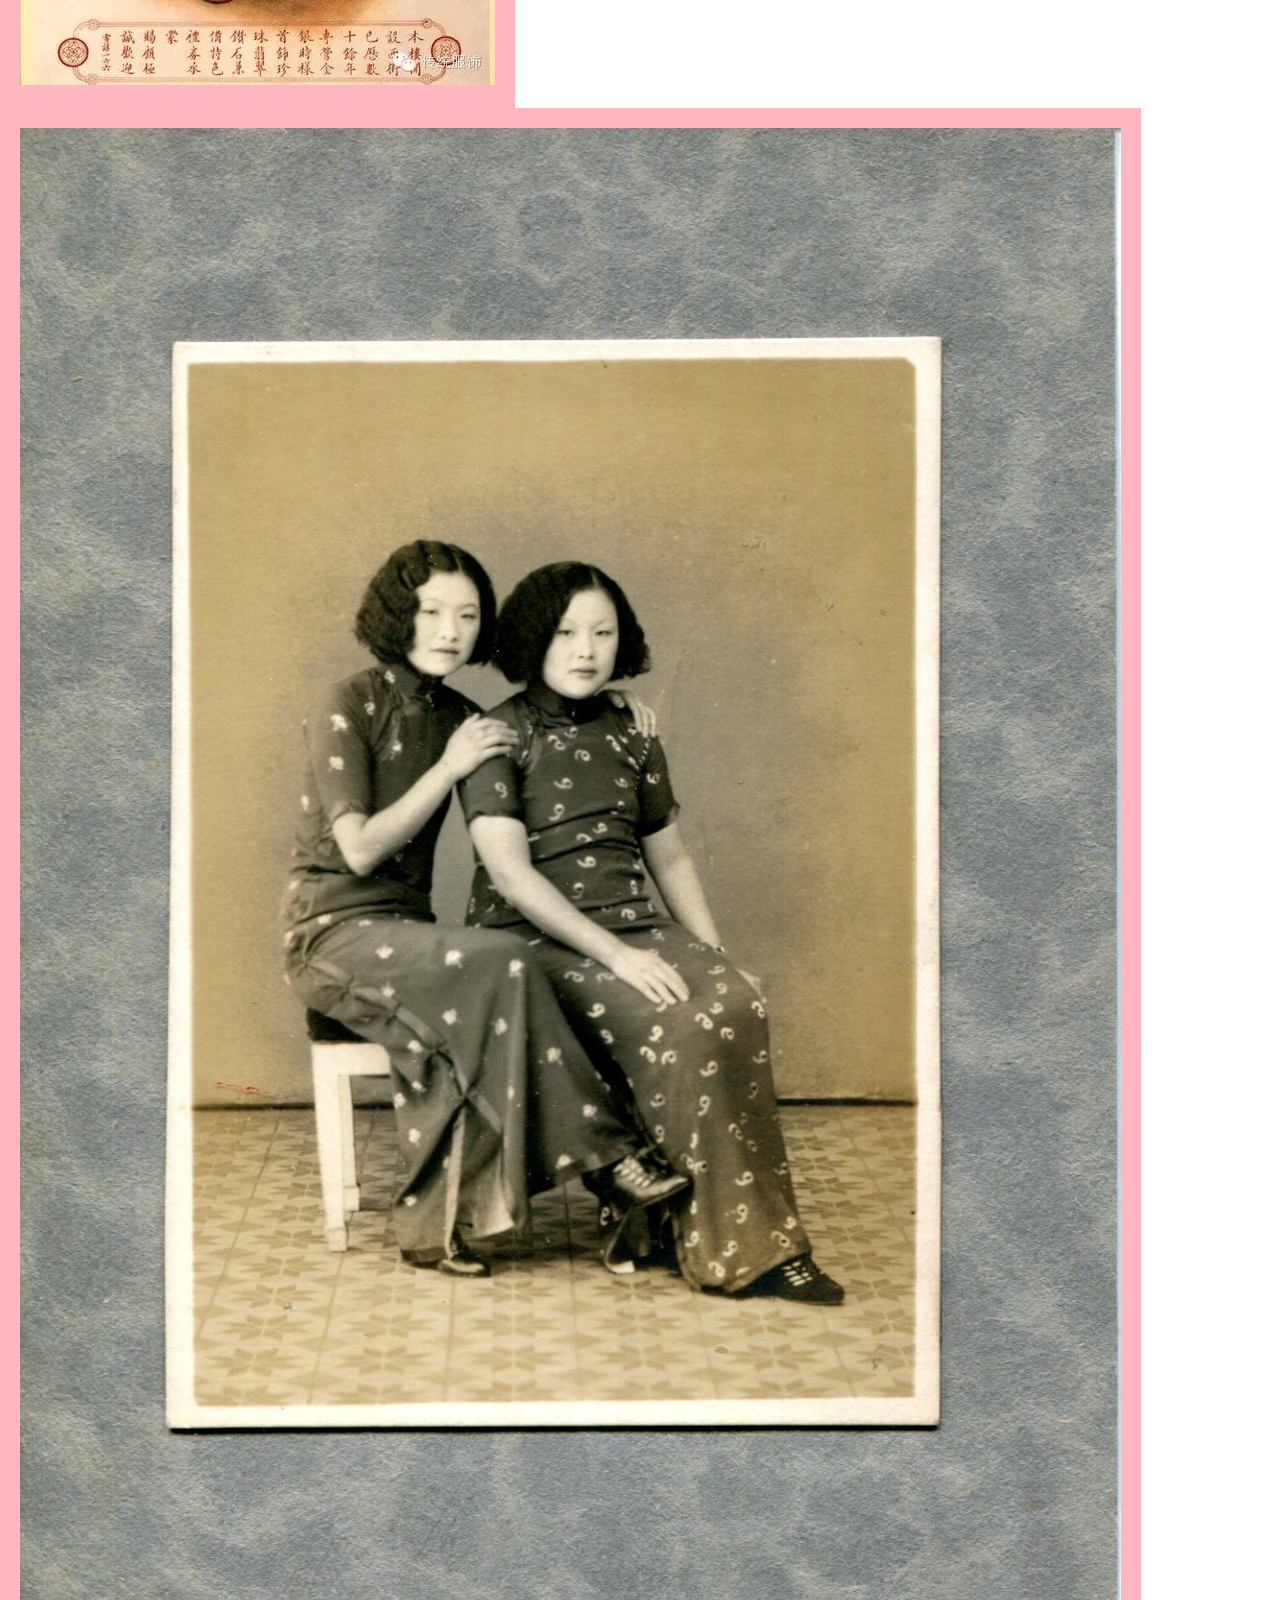
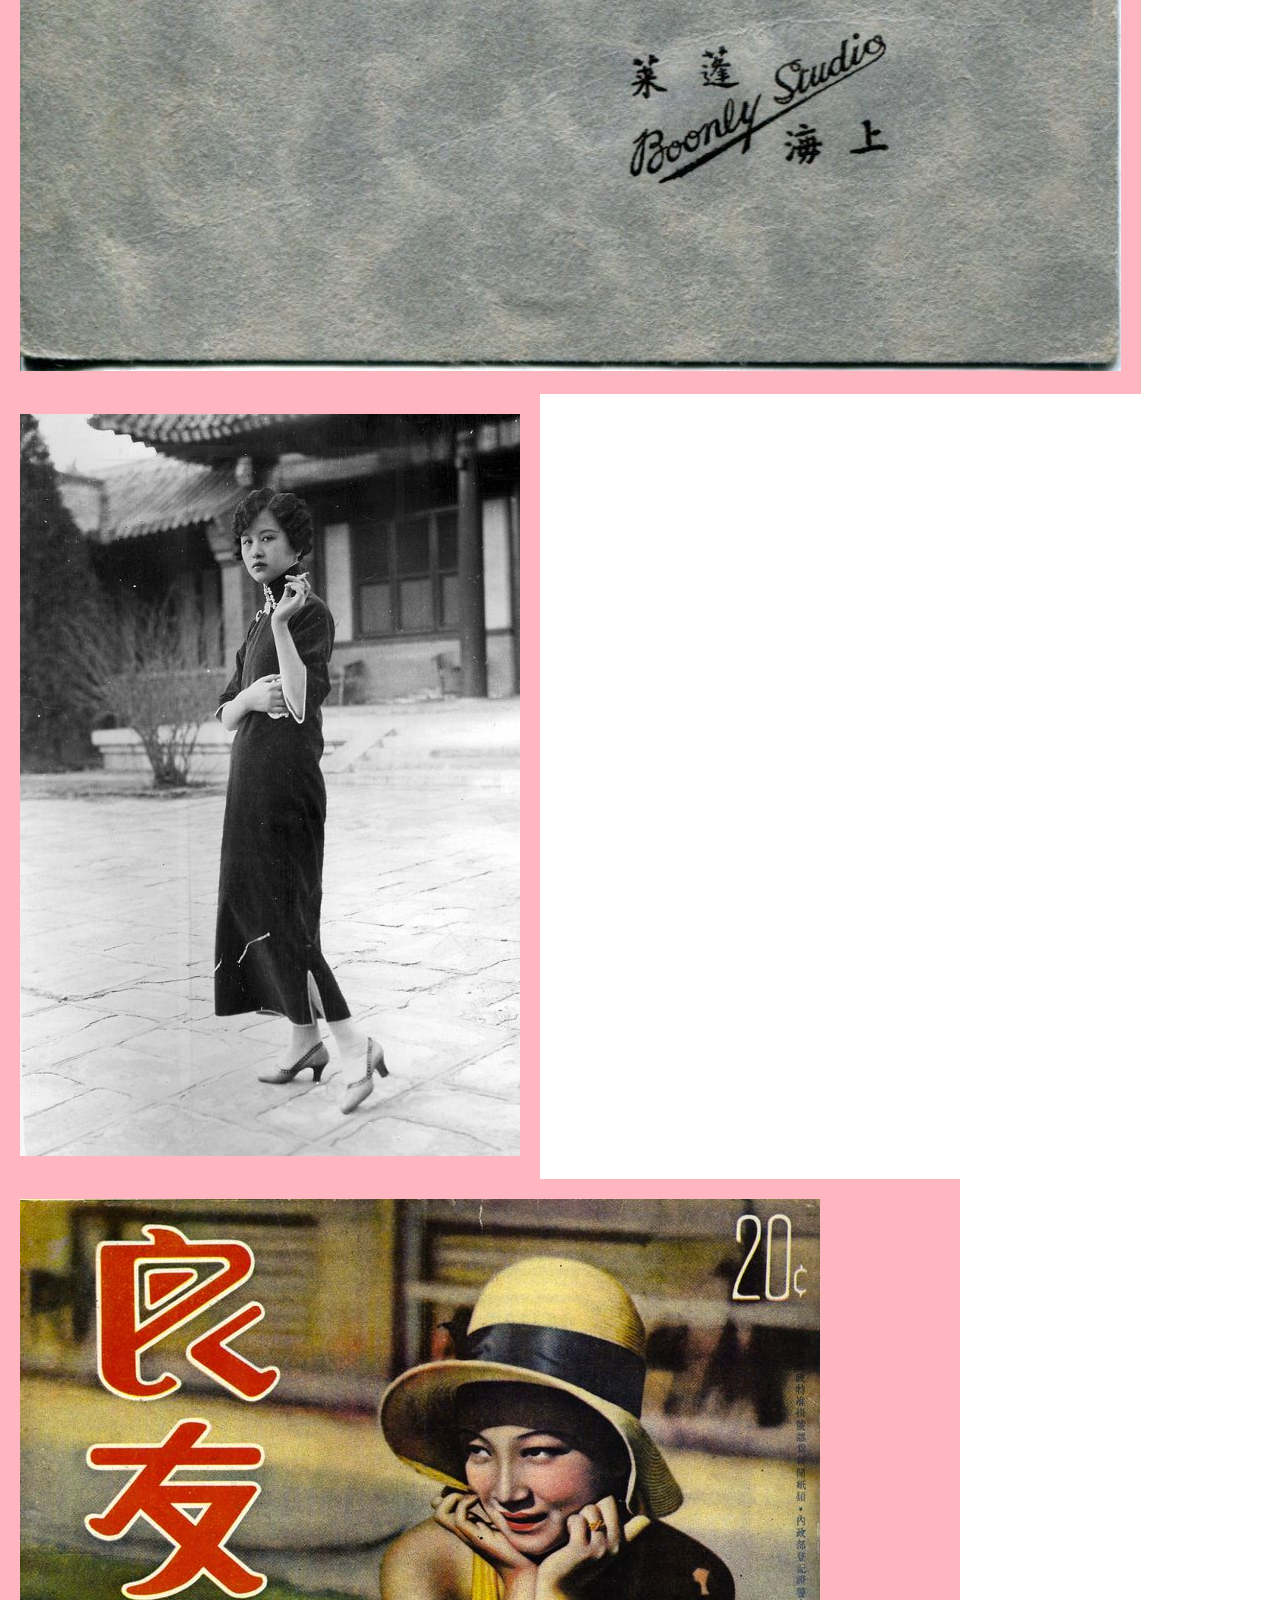
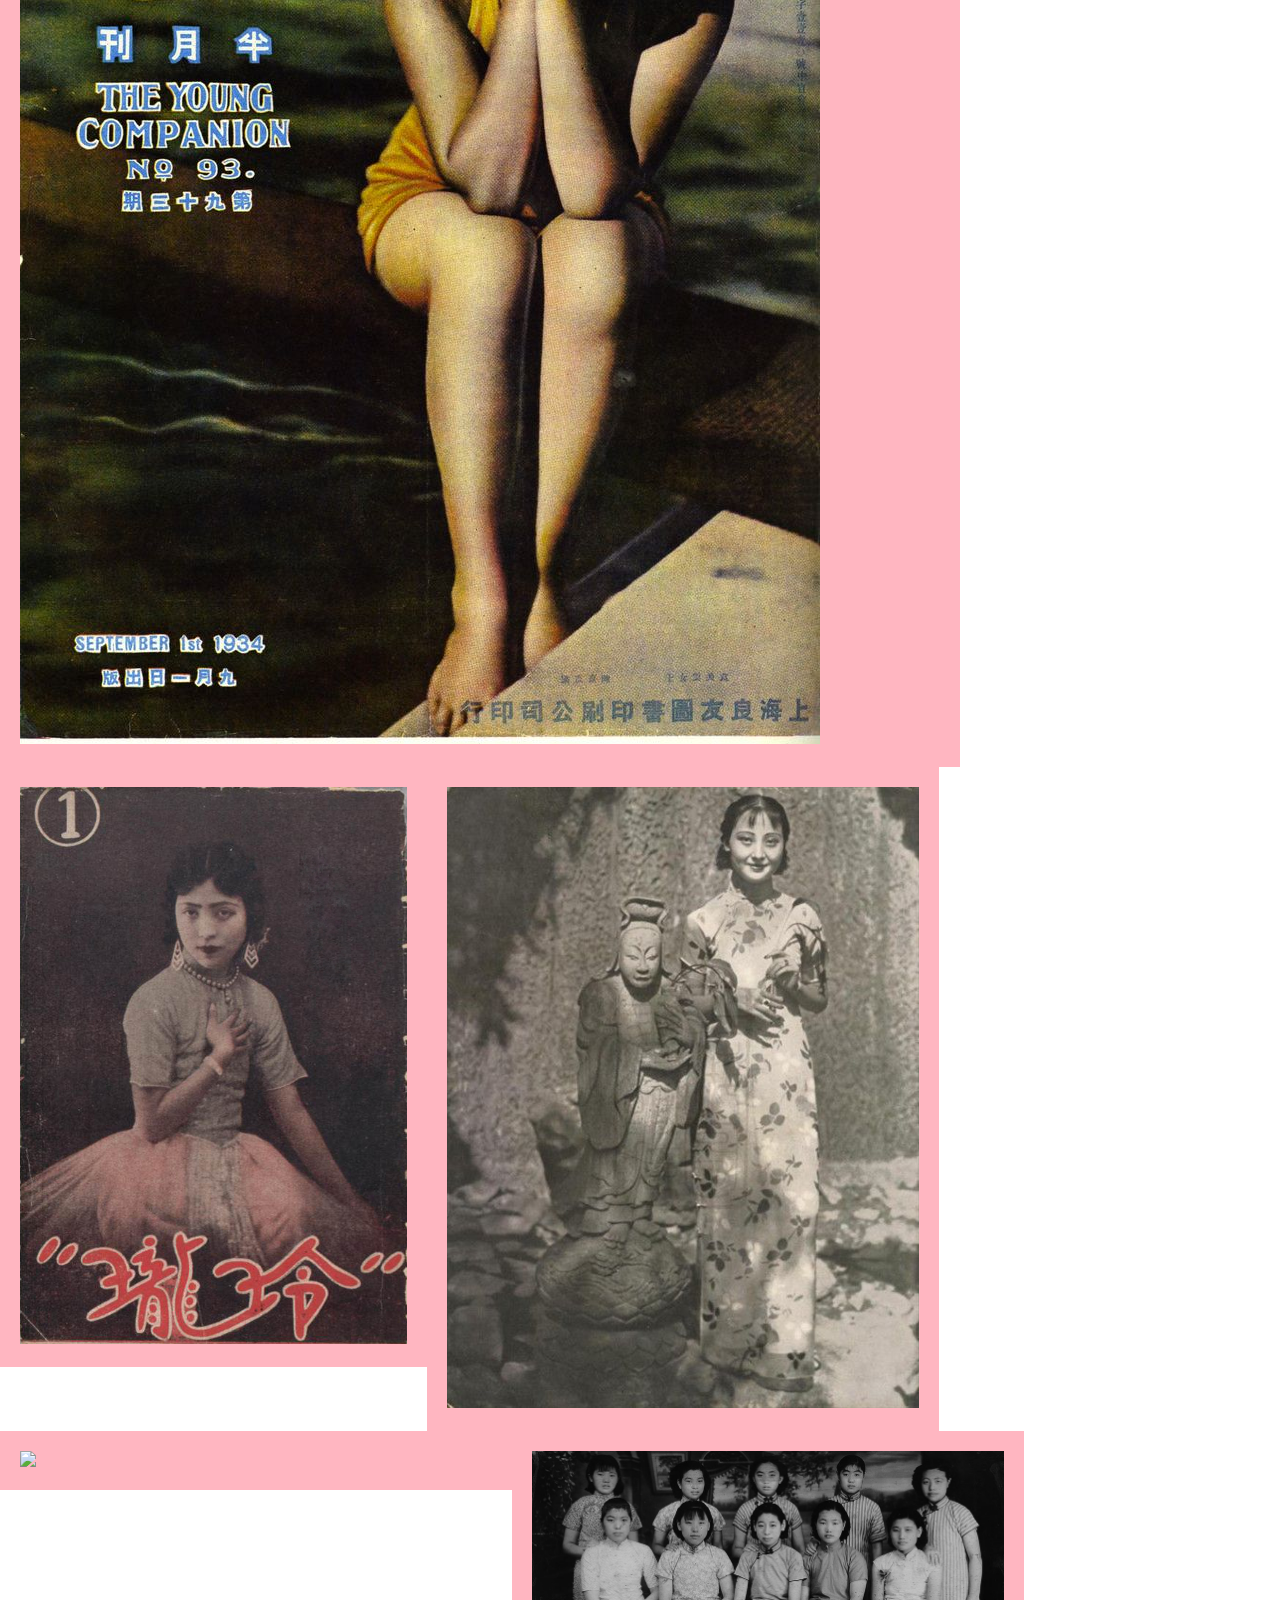
==== commit 4f38a06d: "upload" ====
--- a/7_Archive/index.html
+++ b/7_Archive/index.html
@@ -15,7 +15,7 @@
     <!-- Start here -->
 
     <div class="header">
-      CHINESE WOMEN FASHION DURING 1920-1990
+      CATALOGUE OF CHINESE WOMEN FASHION DURING 1920-1990
     </div>
 
   <!-- START OF NAVIGATION -->
